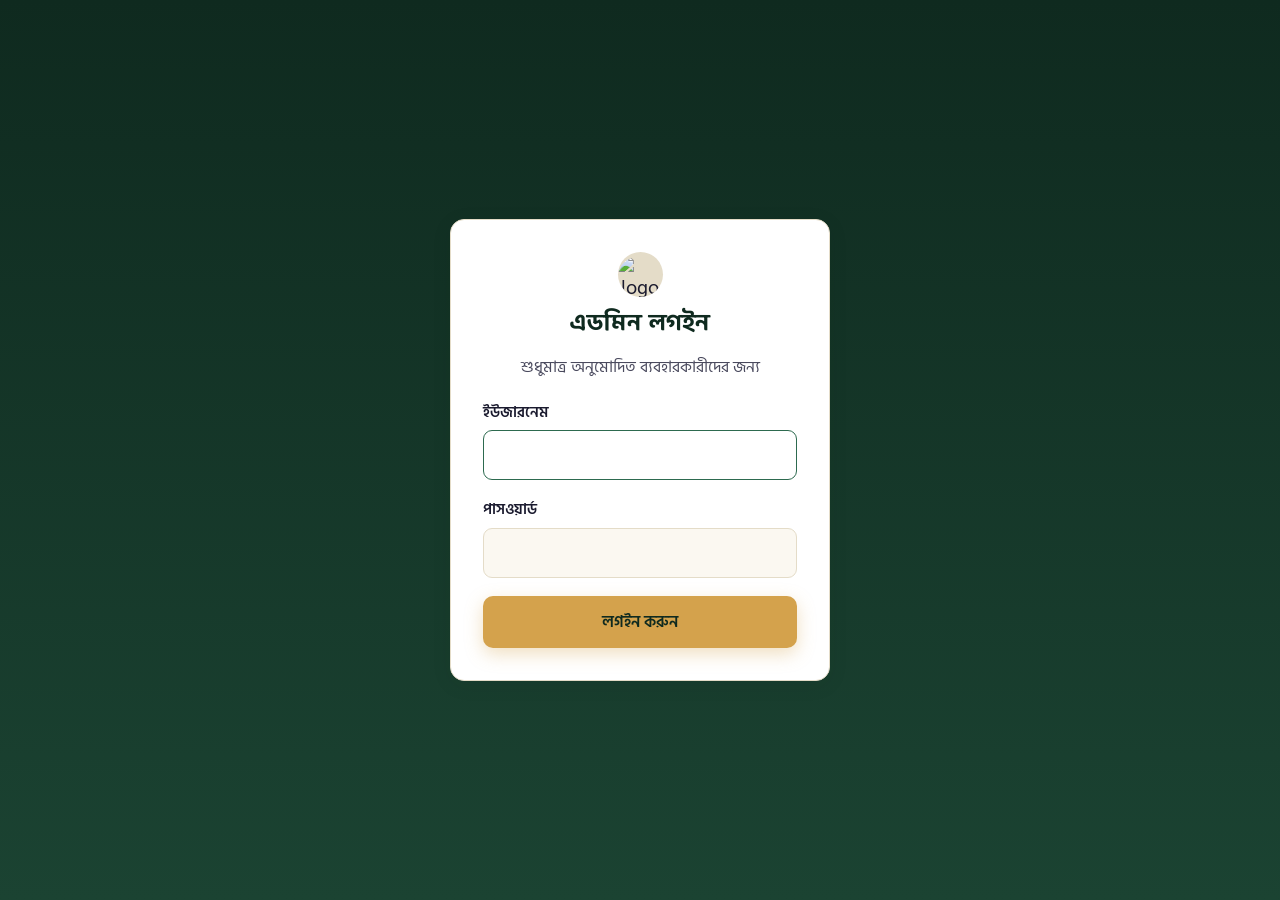
==== admin.html @ 8158c73b "Add files via upload" ====
<!DOCTYPE html>
<html lang="bn">
<head>
<meta charset="UTF-8">
<meta name="viewport" content="width=device-width, initial-scale=1.0">
<title>এডমিন প্যানেল</title>
<link rel="preconnect" href="https://fonts.googleapis.com">
<link rel="preconnect" href="https://fonts.gstatic.com" crossorigin>
<link rel="stylesheet" href="https://fonts.googleapis.com/css2?family=Baloo+Da+2:wght@500;600;700;800&family=Hind+Siliguri:wght@400;500;600;700&display=swap">
<link rel="stylesheet" href="style.css">
</head>
<body>

<div id="login-screen" style="min-height:100vh; display:flex; align-items:center; justify-content:center; background:linear-gradient(180deg, var(--forest-dark), var(--forest));">
  <div class="form-card" style="max-width:380px; width:100%;">
    <div class="text-center" style="margin-bottom:20px;">
      <div class="brand-mark" style="margin:0 auto 12px;">🧳</div>
      <h2 style="margin:0;">এডমিন লগইন</h2>
      <p class="text-muted">শুধুমাত্র অনুমোদিত ব্যবহারকারীদের জন্য</p>
    </div>
    <form id="login-form">
      <div class="form-group"><label>ইউজারনেম</label><input type="text" name="username" required autofocus></div>
      <div class="form-group"><label>পাসওয়ার্ড</label><input type="password" name="password" required></div>
      <button type="submit" class="btn btn-primary btn-block" id="login-btn">লগইন করুন</button>
    </form>
  </div>
</div>

<div class="admin-shell" id="admin-shell" style="display:none;">
  <aside class="admin-sidebar no-print">
    <div class="brand">
      <div class="brand-mark">🧳</div>
      <div>
        <div class="brand-name js-group-name" style="font-size:1.05rem;"></div>
        <div style="font-size:0.78rem; opacity:0.7;" id="sidebar-user"></div>
      </div>
    </div>
    <nav class="admin-nav" id="admin-nav">
      <a href="#" data-tab="packages" class="active admin-only">📦 প্যাকেজ</a>
      <a href="#" data-tab="bookings">🎫 বুকিং ব্যবস্থাপনা</a>
      <a href="#" data-tab="expenses">💸 খরচ এন্ট্রি</a>
      <a href="#" data-tab="reports" class="admin-only">📊 রিপোর্ট</a>
      <a href="#" data-tab="admins" class="admin-only">👥 টিম ব্যবস্থাপনা</a>
      <a href="#" data-tab="settings" class="admin-only">⚙️ ব্যবস্থাপনা</a>
      <a href="#" id="logout-link" style="margin-top:20px; opacity:0.6;">🚪 লগআউট</a>
    </nav>
  </aside>

  <main class="admin-main" id="admin-main"><div class="spinner"></div></main>
</div>

<script src="config.js"></script>
<script src="api.js"></script>
<script>
function checkSession() {
  const session = Session.get();
  if (session) {
    qs('#login-screen').style.display = 'none';
    qs('#admin-shell').style.display = 'flex';
    qs('#sidebar-user').textContent = session.name + ' (' + roleLabel(session.role) + ')';
    if (session.role !== 'admin') {
      qsa('.admin-only').forEach(el => el.style.display = 'none');
      qsa('.admin-nav a').forEach(x => x.classList.remove('active'));
      qs('[data-tab="bookings"]').classList.add('active');
      loadTab('bookings');
    } else {
      loadTab('packages');
    }
  }
}
function roleLabel(role) {
  return { admin: 'এডমিন', moderator: 'মডারেটর', host: 'হোস্ট' }[role] || role;
}

qs('#login-form').addEventListener('submit', async (e) => {
  e.preventDefault();
  const btn = qs('#login-btn');
  btn.disabled = true; btn.textContent = 'যাচাই হচ্ছে...';
  const fd = new FormData(e.target);
  try {
    const res = await apiPost('login', { username: fd.get('username'), password: fd.get('password') });
    if (!res.ok) { showToast(res.error, 'error'); btn.disabled = false; btn.textContent = 'লগইন করুন'; return; }
    Session.set(res.data);
    checkSession();
  } catch (err) {
    showToast('সংযোগ ত্রুটি: ' + err.message, 'error');
    btn.disabled = false; btn.textContent = 'লগইন করুন';
  }
});

qs('#logout-link').addEventListener('click', (e) => { e.preventDefault(); Session.clear(); location.reload(); });

qsa('.admin-nav a[data-tab]').forEach(a => {
  a.addEventListener('click', (e) => {
    e.preventDefault();
    qsa('.admin-nav a').forEach(x => x.classList.remove('active'));
    a.classList.add('active');
    loadTab(a.dataset.tab);
  });
});

const TABS = {
  packages: renderPackagesTab,
  bookings: renderBookingsTab,
  expenses: renderExpensesTab,
  reports: renderReportsTab,
  admins: renderAdminsTab,
  settings: renderSettingsTab
};

async function loadTab(name) {
  const main = qs('#admin-main');
  main.innerHTML = '<div class="spinner"></div>';
  try { await TABS[name](); }
  catch (err) { main.innerHTML = '<div class="empty-state">লোড করতে সমস্যা: ' + err.message + '</div>'; }
}

// ============================================================
// ১. প্যাকেজ তালিকা (এডিট বাটনসহ)
// ============================================================

async function renderPackagesTab() {
  const main = qs('#admin-main');
  const res = await apiGet('getPackagesSummary');
  if (!res.ok) throw new Error(res.error);
  const packages = res.data;
  const current = packages.filter(p => !p.isPast);
  const past = packages.filter(p => p.isPast);

  function renderTable(list, isPastTable) {
    return `
      <div class="table-wrap"><table>
        <thead><tr><th>স্পট</th><th>তারিখ</th><th>দিন</th><th>ডেলিগেট</th><th>ফি</th><th>স্ট্যাটাস</th><th>লিংক</th><th>কার্যক্রম</th></tr></thead>
        <tbody>
          ${list.map(p => `
            <tr>
              <td><strong>${escapeHtml(p.spotName)}</strong></td>
              <td>${formatDate(p.startDate)} - ${formatDate(p.endDate)}</td>
              <td>${toBengaliNumber(p.totalDays)}</td>
              <td>${toBengaliNumber(p.delegateCount)}</td>
              <td>${formatTaka(p.delegateFee)}</td>
              <td><span class="status-chip ${isPastTable ? 'status-cancelled' : 'status-confirmed'}">${isPastTable ? 'সমাপ্ত' : p.status}</span></td>
              <td><a href="booking.html?pkg=${p.slug}" target="_blank">বুকিং লিংক ↗</a></td>
              <td style="white-space:nowrap;">
                <button class="btn btn-sm btn-forest edit-pkg-btn" data-id="${p.id}">✏️ এডিট</button>
                <button class="btn btn-sm btn-outline-forest print-sheet-btn" data-id="${p.id}">🖨️ শীট</button>
                <button class="btn btn-sm btn-danger delete-pkg-btn" data-id="${p.id}" data-name="${escapeHtml(p.spotName)}">🗑️ মুছুন</button>
              </td>
            </tr>
          `).join('') || '<tr><td colspan="8" class="text-center text-muted">কোনো প্যাকেজ নেই</td></tr>'}
        </tbody>
      </table></div>
    `;
  }

  main.innerHTML = `
    <div class="flex-between"><h2>চলমান প্যাকেজ সমূহ</h2>
      <button class="btn btn-primary btn-sm" id="toggle-new-pkg-btn">➕ নতুন প্যাকেজ</button>
    </div>
    <div id="new-pkg-area" class="mt-24"></div>
    <div class="mt-24"></div>
    ${renderTable(current, false)}

    <div class="flex-between mt-24"><h2>পুরাতন প্যাকেজ (তারিখ পার হয়ে গেছে)</h2></div>
    ${past.length > 0 ? renderTable(past, true) : '<div class="empty-state">কোনো পুরাতন প্যাকেজ নেই</div>'}

    <div id="edit-pkg-area" class="mt-24"></div>
  `;

  const allPackages = packages;
  qs('#toggle-new-pkg-btn').addEventListener('click', toggleNewPackageForm);
  qsa('.edit-pkg-btn').forEach(btn => btn.addEventListener('click', () => openEditPackage(allPackages.find(p => p.id === btn.dataset.id))));
  qsa('.print-sheet-btn').forEach(btn => btn.addEventListener('click', () => openBookingSheetPrint(allPackages.find(p => p.id === btn.dataset.id))));
  qsa('.delete-pkg-btn').forEach(btn => btn.addEventListener('click', async () => {
    if (!confirm(`"${btn.dataset.name}" প্যাকেজটি সম্পূর্ণভাবে মুছে ফেলতে চান? এর সাথে সংশ্লিষ্ট সব বুকিং, সীট ও খরচও মুছে যাবে। এই কাজটি ফিরিয়ে আনা যাবে না।`)) return;
    btn.disabled = true; btn.textContent = 'মুছে ফেলা হচ্ছে...';
    const res = await apiPost('deletePackage', { id: btn.dataset.id });
    if (res.ok) { showToast('প্যাকেজ মুছে ফেলা হয়েছে', 'success'); loadTab('packages'); }
    else { showToast(res.error || 'মুছতে ব্যর্থ হয়েছে', 'error'); btn.disabled = false; btn.textContent = '🗑️ মুছুন'; }
  }));
}

// ---------- প্যাকেজ এডিট ----------

let editVehicleRows = [];

function openEditPackage(pkg) {
  closeNewPackageForm();
  editVehicleRows = JSON.parse(JSON.stringify(pkg.vehicles));
  const area = qs('#edit-pkg-area');
  area.innerHTML = `
    <div class="form-card" style="max-width:680px;">
      <h3 style="margin-top:0;">✏️ প্যাকেজ এডিট করুন — ${escapeHtml(pkg.spotName)}</h3>
      <form id="edit-pkg-form">
        <div class="form-group"><label>পর্যটন কেন্দ্রের নাম *</label><input type="text" name="spotName" value="${escapeHtml(pkg.spotName)}" required></div>
        <div class="form-row">
          <div class="form-group"><label>শুরুর তারিখ *</label><input type="date" name="startDate" value="${pkg.startDate ? new Date(pkg.startDate).toISOString().split('T')[0] : ''}" required></div>
          <div class="form-group"><label>শেষের তারিখ *</label><input type="date" name="endDate" value="${pkg.endDate ? new Date(pkg.endDate).toISOString().split('T')[0] : ''}" required></div>
        </div>
        <div class="form-row">
          <div class="form-group"><label>মোট দিন *</label><input type="number" name="totalDays" value="${pkg.totalDays}" min="1" required></div>
          <div class="form-group"><label>ডেলিগেট সংখ্যা *</label><input type="number" name="delegateCount" value="${pkg.delegateCount}" min="1" required></div>
        </div>
        <div class="form-row">
          <div class="form-group"><label>জনপ্রতি ডেলিগেট ফি *</label><input type="number" name="delegateFee" value="${pkg.delegateFee}" min="0" required></div>
          <div class="form-group"><label>স্ট্যাটাস</label>
            <select name="status">
              <option value="active" ${pkg.status === 'active' ? 'selected' : ''}>সক্রিয়</option>
              <option value="closed" ${pkg.status === 'closed' ? 'selected' : ''}>বন্ধ</option>
            </select>
          </div>
        </div>
        <fieldset>
          <legend>🚌 গাড়ির তথ্য <span class="text-muted" style="font-weight:400; font-size:0.8rem;">(নতুন গাড়ি যোগ করা যাবে, বিদ্যমান গাড়ির সীট সংখ্যা পরিবর্তন করলে আগের বুকিং প্রভাবিত হবে না)</span></legend>
          <div id="edit-vehicle-rows"></div>
          <button type="button" class="btn btn-sm btn-forest" id="edit-add-vehicle-btn">+ নতুন গাড়ি যোগ করুন</button>
        </fieldset>
        <div class="form-group"><label>অতিরিক্ত নোট</label><textarea name="coverNote" rows="2">${escapeHtml(pkg.coverNote || '')}</textarea></div>
        <div class="flex-between">
          <button type="submit" class="btn btn-primary" id="edit-pkg-submit-btn">পরিবর্তন সংরক্ষণ করুন</button>
          <button type="button" class="btn btn-outline-forest" id="cancel-edit-btn">বাতিল</button>
        </div>
      </form>
    </div>
  `;
  renderEditVehicleRows();
  qs('#edit-add-vehicle-btn').addEventListener('click', () => { editVehicleRows.push({ name: '', type: 'বাস', seatCount: 30 }); renderEditVehicleRows(); });
  qs('#cancel-edit-btn').addEventListener('click', () => { area.innerHTML = ''; });
  qs('#edit-pkg-form').addEventListener('submit', (e) => submitEditPackage(e, pkg.id));
  area.scrollIntoView({ behavior: 'smooth' });
}

function renderEditVehicleRows() {
  const container = qs('#edit-vehicle-rows');
  container.innerHTML = editVehicleRows.map((v, i) => `
    <div class="form-row" style="grid-template-columns: 1.4fr 1fr 0.8fr auto; align-items:end; margin-bottom:10px;">
      <div class="form-group" style="margin:0;"><label>গাড়ির নাম</label><input type="text" data-idx="${i}" data-field="name" value="${escapeHtml(v.name)}"></div>
      <div class="form-group" style="margin:0;"><label>ধরন</label>
        <select data-idx="${i}" data-field="type">
          <option value="বাস" ${v.type === 'বাস' ? 'selected' : ''}>বাস</option>
          <option value="হাইস" ${v.type === 'হাইস' ? 'selected' : ''}>হাইস</option>
          <option value="নোয়াহ" ${v.type === 'নোয়াহ' ? 'selected' : ''}>নোয়াহ</option>
        </select>
      </div>
      <div class="form-group" style="margin:0;"><label>সীট সংখ্যা</label><input type="number" min="1" data-idx="${i}" data-field="seatCount" value="${v.seatCount}"></div>
      <button type="button" class="btn btn-sm btn-danger edit-remove-vehicle" data-idx="${i}" ${editVehicleRows.length === 1 ? 'disabled' : ''}>✕</button>
    </div>
  `).join('');
  qsa('#edit-vehicle-rows input, #edit-vehicle-rows select').forEach(el => {
    el.addEventListener('input', () => {
      const idx = Number(el.dataset.idx);
      editVehicleRows[idx][el.dataset.field] = el.dataset.field === 'seatCount' ? Number(el.value) : el.value;
    });
  });
  qsa('.edit-remove-vehicle').forEach(btn => btn.addEventListener('click', () => { editVehicleRows.splice(Number(btn.dataset.idx), 1); renderEditVehicleRows(); }));
}

async function submitEditPackage(e, pkgId) {
  e.preventDefault();
  const btn = qs('#edit-pkg-submit-btn');
  btn.disabled = true; btn.textContent = 'সংরক্ষণ হচ্ছে...';
  const fd = new FormData(e.target);
  try {
    const res = await apiPost('updatePackage', {
      id: pkgId,
      spotName: fd.get('spotName'), startDate: fd.get('startDate'), endDate: fd.get('endDate'),
      totalDays: Number(fd.get('totalDays')), delegateCount: Number(fd.get('delegateCount')),
      delegateFee: Number(fd.get('delegateFee')), status: fd.get('status'),
      coverNote: fd.get('coverNote'), vehicles: editVehicleRows
    });
    if (!res.ok) throw new Error(res.error);
    showToast('প্যাকেজ হালনাগাদ হয়েছে', 'success');
    qs('#edit-pkg-area').innerHTML = '';
    loadTab('packages');
  } catch (err) {
    showToast('ত্রুটি: ' + err.message, 'error');
    btn.disabled = false; btn.textContent = 'পরিবর্তন সংরক্ষণ করুন';
  }
}

// ---------- প্যাকেজ ভিত্তিক বুকিং শীট প্রিন্ট ----------

async function openBookingSheetPrint(pkg) {
  showToast('বুকিং শীট তৈরি হচ্ছে...', 'info');
  const [seatRes, bkRes] = await Promise.all([
    apiGet('getSeats', { packageId: pkg.id }, { noCache: true }),
    apiGet('getBookings', { packageId: pkg.id }, { noCache: true })
  ]);
  const seats = seatRes.ok ? seatRes.data : [];
  const bookings = bkRes.ok ? bkRes.data.filter(b => b.status !== 'cancelled') : [];

  const seatBookingMap = {};
  bookings.forEach(b => {
    (b.seats || []).forEach(s => { seatBookingMap[s.vehicleName + '|' + s.seatNo] = b; });
  });

  const win = window.open('', '_blank');
  const rowsHtml = pkg.vehicles.map(v => {
    const vSeats = seats.filter(s => s.vehicleName === v.name).sort((a, b) => a.seatNo.localeCompare(b.seatNo));
    return `
      <h3 style="margin-top:24px;">${escapeHtml(v.name)} (${escapeHtml(v.type || '')}) — ${toBengaliNumber(v.seatCount)} সীট</h3>
      <table border="1" cellspacing="0" cellpadding="8" style="width:100%; border-collapse:collapse; font-size:13px;">
        <thead><tr style="background:#eee;"><th>সীট নং</th><th>বুকিংকারীর নাম</th><th>মোবাইল নং</th><th>স্ট্যাটাস</th></tr></thead>
        <tbody>
          ${vSeats.map(s => {
            const b = seatBookingMap[v.name + '|' + s.seatNo];
            return `<tr>
              <td style="text-align:center; font-weight:bold;">${escapeHtml(s.seatNo)}</td>
              <td>${b ? escapeHtml(b.name) : ''}</td>
              <td>${b ? escapeHtml(b.mobile) : ''}</td>
              <td style="text-align:center;">${b ? (b.status === 'confirmed' ? 'কনফার্ম' : 'অপেক্ষমান') : (s.status === 'held' ? 'হোল্ড' : 'খালি')}</td>
            </tr>`;
          }).join('')}
        </tbody>
      </table>
    `;
  }).join('');

  win.document.write(`
    <html><head><meta charset="UTF-8"><title>বুকিং শীট - ${escapeHtml(pkg.spotName)}</title>
    <style>
      body { font-family: 'Hind Siliguri', sans-serif; padding: 30px; }
      h2 { margin-bottom: 4px; }
      .meta { color: #555; margin-bottom: 20px; font-size: 14px; }
      .print-footer { margin-top: 30px; text-align:center; font-size: 11px; color: #999; }
    </style></head>
    <body>
      <h2>প্যাকেজ ভিত্তিক বুকিং শীট — ${escapeHtml(pkg.spotName)}</h2>
      <div class="meta">${formatDate(pkg.startDate)} — ${formatDate(pkg.endDate)} · মোট ডেলিগেট: ${toBengaliNumber(pkg.delegateCount)} জন · জনপ্রতি ফি: ${formatTaka(pkg.delegateFee)}</div>
      ${rowsHtml}
      <div class="print-footer">${escapeHtml(SITE_CONFIG.poweredByLine)}</div>
      <script>window.onload = () => window.print();<\/script>
    </body></html>
  `);
  win.document.close();
}

// ============================================================
// ২. নতুন প্যাকেজ তৈরি
// ============================================================

let vehicleRows = [{ name: 'বাস-১', type: 'বাস', seatCount: 40 }];

function toggleNewPackageForm() {
  const area = qs('#new-pkg-area');
  if (area.innerHTML.trim()) closeNewPackageForm(); else openNewPackageForm();
}

function closeNewPackageForm() {
  const area = qs('#new-pkg-area');
  if (area) area.innerHTML = '';
  const btn = qs('#toggle-new-pkg-btn');
  if (btn) btn.textContent = '➕ নতুন প্যাকেজ';
}

function openNewPackageForm() {
  const area = qs('#new-pkg-area');
  const editArea = qs('#edit-pkg-area');
  if (editArea) editArea.innerHTML = '';
  vehicleRows = [{ name: 'বাস-১', type: 'বাস', seatCount: 40 }];
  area.innerHTML = `
    <div class="form-card" style="max-width:680px;">
      <h3 style="margin-top:0;">নতুন ট্যুর প্যাকেজ ঘোষণা</h3>
      <form id="pkg-form">
        <div class="form-group"><label>পর্যটন কেন্দ্রের নাম *</label><input type="text" name="spotName" required placeholder="যেমন: সাজেক ভ্যালি"></div>
        <div class="form-row">
          <div class="form-group"><label>শুরুর তারিখ *</label><input type="date" name="startDate" required></div>
          <div class="form-group"><label>শেষের তারিখ *</label><input type="date" name="endDate" required></div>
        </div>
        <div class="form-row">
          <div class="form-group"><label>মোট দিন *</label><input type="number" name="totalDays" min="1" required></div>
          <div class="form-group"><label>ডেলিগেট সংখ্যা (লক্ষ্যমাত্রা) *</label><input type="number" name="delegateCount" min="1" required></div>
        </div>
        <div class="form-group"><label>জনপ্রতি ডেলিগেট ফি (টাকা) *</label><input type="number" name="delegateFee" min="0" required></div>
        <fieldset>
          <legend>🚌 গাড়ির তথ্য</legend>
          <div id="vehicle-rows"></div>
          <button type="button" class="btn btn-sm btn-forest" id="add-vehicle-btn">+ আরেকটি গাড়ি যোগ করুন</button>
        </fieldset>
        <div class="form-group"><label>অতিরিক্ত নোট (ঐচ্ছিক)</label><textarea name="coverNote" rows="2"></textarea></div>
        <button type="submit" class="btn btn-primary btn-block" id="pkg-submit-btn">প্যাকেজ প্রকাশ করুন</button>
      </form>
    </div>
  `;
  const btn = qs('#toggle-new-pkg-btn');
  if (btn) btn.textContent = '✕ ফরম বন্ধ করুন';
  renderVehicleRows();
  qs('#add-vehicle-btn').addEventListener('click', () => { vehicleRows.push({ name: '', type: 'বাস', seatCount: 30 }); renderVehicleRows(); });
  qs('#pkg-form').addEventListener('submit', submitNewPackage);
  area.scrollIntoView({ behavior: 'smooth', block: 'nearest' });
}

function renderVehicleRows() {
  const container = qs('#vehicle-rows');
  container.innerHTML = vehicleRows.map((v, i) => `
    <div class="form-row" style="grid-template-columns: 1.4fr 1fr 0.8fr auto; align-items:end; margin-bottom:10px;">
      <div class="form-group" style="margin:0;"><label>গাড়ির নাম</label><input type="text" data-idx="${i}" data-field="name" value="${escapeHtml(v.name)}" placeholder="যেমন: বাস-১"></div>
      <div class="form-group" style="margin:0;"><label>ধরন</label>
        <select data-idx="${i}" data-field="type">
          <option value="বাস" ${v.type === 'বাস' ? 'selected' : ''}>বাস</option>
          <option value="হাইস" ${v.type === 'হাইস' ? 'selected' : ''}>হাইস</option>
          <option value="নোয়াহ" ${v.type === 'নোয়াহ' ? 'selected' : ''}>নোয়াহ</option>
        </select>
      </div>
      <div class="form-group" style="margin:0;"><label>সীট সংখ্যা</label><input type="number" min="1" data-idx="${i}" data-field="seatCount" value="${v.seatCount}"></div>
      <button type="button" class="btn btn-sm btn-danger remove-vehicle" data-idx="${i}" ${vehicleRows.length === 1 ? 'disabled' : ''}>✕</button>
    </div>
  `).join('');
  qsa('#vehicle-rows input, #vehicle-rows select').forEach(el => {
    el.addEventListener('input', () => {
      const idx = Number(el.dataset.idx);
      vehicleRows[idx][el.dataset.field] = el.dataset.field === 'seatCount' ? Number(el.value) : el.value;
    });
  });
  qsa('.remove-vehicle').forEach(btn => btn.addEventListener('click', () => { vehicleRows.splice(Number(btn.dataset.idx), 1); renderVehicleRows(); }));
}

async function submitNewPackage(e) {
  e.preventDefault();
  const btn = qs('#pkg-submit-btn');
  btn.disabled = true; btn.textContent = 'প্রকাশ হচ্ছে...';
  const fd = new FormData(e.target);

  if (vehicleRows.find(v => !v.name || !v.seatCount)) {
    showToast('প্রতিটি গাড়ির নাম ও সীট সংখ্যা দিন', 'error');
    btn.disabled = false; btn.textContent = 'প্যাকেজ প্রকাশ করুন';
    return;
  }
  try {
    const res = await apiPost('createPackage', {
      spotName: fd.get('spotName'), startDate: fd.get('startDate'), endDate: fd.get('endDate'),
      totalDays: Number(fd.get('totalDays')), delegateCount: Number(fd.get('delegateCount')),
      delegateFee: Number(fd.get('delegateFee')), vehicles: vehicleRows, coverNote: fd.get('coverNote')
    });
    if (!res.ok) throw new Error(res.error);
    showToast('প্যাকেজ সফলভাবে প্রকাশিত হয়েছে!', 'success');
    vehicleRows = [{ name: 'বাস-১', type: 'বাস', seatCount: 40 }];
    loadTab('packages');
  } catch (err) {
    showToast('ত্রুটি: ' + err.message, 'error');
    btn.disabled = false; btn.textContent = 'প্যাকেজ প্রকাশ করুন';
  }
}

// ============================================================
// ৩. বুকিং ব্যবস্থাপনা (মাল্টি-সীট)
// ============================================================

async function renderBookingsTab() {
  const main = qs('#admin-main');
  const pkgRes = await apiGet('getPackages');
  const packages = pkgRes.ok ? pkgRes.data : [];

  main.innerHTML = `
    <h2>বুকিং ব্যবস্থাপনা</h2>
    <div class="form-group" style="max-width:340px;">
      <label>প্যাকেজ নির্বাচন করুন</label>
      <select id="pkg-select">
        <option value="">-- প্যাকেজ বেছে নিন --</option>
        ${packages.map(p => `<option value="${p.id}">${escapeHtml(p.spotName)} (${formatDate(p.startDate)})</option>`).join('')}
      </select>
    </div>
    <div id="bookings-content" class="mt-24"></div>
  `;

  qs('#pkg-select').addEventListener('change', async (e) => {
    const pkgId = e.target.value;
    if (!pkgId) { qs('#bookings-content').innerHTML = ''; return; }
    await loadBookingsForPackage(pkgId, packages.find(p => p.id === pkgId));
  });
}

async function loadBookingsForPackage(pkgId, pkg) {
  const content = qs('#bookings-content');
  content.innerHTML = '<div class="spinner"></div>';

  const [bkRes, seatRes] = await Promise.all([
    apiGet('getBookings', { packageId: pkgId }, { noCache: true }),
    apiGet('getSeats', { packageId: pkgId }, { noCache: true })
  ]);
  const bookings = bkRes.ok ? bkRes.data : [];
  const seats = seatRes.ok ? seatRes.data : [];

  content.innerHTML = `
    <div class="flex-between" style="margin-bottom:16px;">
      <h3 style="margin:0;">বুকিং তালিকা (${toBengaliNumber(bookings.length)})</h3>
      <div>
        <button class="btn btn-sm btn-outline-forest" id="print-sheet-btn2">🖨️ বুকিং শীট প্রিন্ট</button>
        <button class="btn btn-sm btn-forest" id="hold-seats-btn">🔒 সীট হোল্ড করুন</button>
      </div>
    </div>
    <div class="table-wrap"><table>
      <thead><tr><th>ক্রম</th><th>নাম</th><th>মোবাইল</th><th>সীট সমূহ</th><th>মোট ফি</th><th>জমা</th><th>বকেয়া</th><th>স্ট্যাটাস</th><th>কার্যক্রম</th></tr></thead>
      <tbody>
        ${bookings.map(b => {
          const seatList = (b.seats || []).map(s => s.vehicleName + '-' + s.seatNo).join(', ');
          return `
          <tr>
            <td>${toBengaliNumber(b.serial)}</td>
            <td><strong>${escapeHtml(b.name)}</strong><br><span class="text-muted" style="font-size:0.8rem;">${escapeHtml(b.address)}</span></td>
            <td>${escapeHtml(b.mobile)}</td>
            <td>${escapeHtml(seatList)}</td>
            <td>${formatTaka(b.delegateFee)}</td>
            <td><input type="number" class="paid-input" data-id="${b.id}" data-fee="${b.delegateFee}" value="${b.paidAmount}" style="width:90px; padding:6px 8px; border:1px solid var(--border); border-radius:6px;"></td>
            <td class="due-cell-${b.id}">${formatTaka(b.dueAmount)}</td>
            <td><span class="status-chip status-${b.status}">${statusLabel(b.status)}</span></td>
            <td>
              ${b.status === 'pending' ? `<button class="btn btn-sm btn-primary confirm-btn" data-id="${b.id}">কনফার্ম</button>` : ''}
              ${b.status !== 'cancelled' ? `<button class="btn btn-sm btn-danger cancel-btn" data-id="${b.id}">বাতিল</button>` : ''}
            </td>
          </tr>`;
        }).join('') || '<tr><td colspan="9" class="text-center text-muted">কোনো বুকিং নেই</td></tr>'}
      </tbody>
    </table></div>
  `;

  qsa('.confirm-btn').forEach(btn => btn.addEventListener('click', async () => {
    const session = Session.get();
    btn.disabled = true;
    const res = await apiPost('confirmBooking', { bookingId: btn.dataset.id, confirmedBy: session.username });
    if (res.ok) { showToast('বুকিং কনফার্ম হয়েছে', 'success'); loadBookingsForPackage(pkgId, pkg); }
    else { showToast(res.error, 'error'); btn.disabled = false; }
  }));

  qsa('.cancel-btn').forEach(btn => btn.addEventListener('click', async () => {
    if (!confirm('এই বুকিংটি বাতিল করতে চান?')) return;
    const res = await apiPost('cancelBooking', { bookingId: btn.dataset.id });
    if (res.ok) { showToast('বুকিং বাতিল হয়েছে', 'success'); loadBookingsForPackage(pkgId, pkg); }
    else showToast(res.error, 'error');
  }));

  qsa('.paid-input').forEach(input => {
    let timeout;
    input.addEventListener('input', () => {
      clearTimeout(timeout);
      const due = Math.max(0, Number(input.dataset.fee) - (Number(input.value) || 0));
      qs('.due-cell-' + input.dataset.id).textContent = formatTaka(due);
      timeout = setTimeout(async () => {
        await apiPost('updatePayment', { bookingId: input.dataset.id, paidAmount: Number(input.value) || 0 });
        showToast('পেমেন্ট হালনাগাদ হয়েছে', 'success');
      }, 700);
    });
  });

  qs('#hold-seats-btn').addEventListener('click', () => openHoldSeatsModal(pkg, seats));
  qs('#print-sheet-btn2').addEventListener('click', () => openBookingSheetPrint(pkg));
}

function statusLabel(status) { return { pending: 'অপেক্ষমান', confirmed: 'কনফার্ম', cancelled: 'বাতিল' }[status] || status; }

// সীটগুলোকে ৪টা করে সারিতে ভাগ করা (২+গ্যাপ+২), শেষে বিজোড় থাকলে ৫ম সীট গ্যাপ বরাবর বসবে
function renderAdminSeatRows(vehicleName, vSeats) {
  const sorted = [...vSeats].sort((a, b) => a.seatNo.localeCompare(b.seatNo, undefined, { numeric: true }));
  const total = sorted.length;
  const remainder = total % 4;
  const lastRowSize = remainder === 1 && total >= 5 ? 5 : (remainder === 0 ? 4 : remainder);
  const rows = [];
  let i = 0;
  while (i < total) {
    const remaining = total - i;
    const chunk = sorted.slice(i, i + (remaining === lastRowSize ? lastRowSize : 4));
    rows.push(chunk);
    i += chunk.length;
  }

  const renderOne = (s) => `<div class="seat ${s.status === 'available' ? 'seat-available' : (s.status === 'booked' ? 'seat-booked' : 'seat-held')}" data-vehicle="${escapeHtml(vehicleName)}" data-seat="${escapeHtml(s.seatNo)}" data-status="${s.status}">${escapeHtml(s.seatNo)}</div>`;

  return rows.map(row => {
    if (row.length === 5) {
      const firstPair = row.slice(0, 2);
      const restPair = row.slice(2, 4);
      const extraSeat = row[4];
      return `<div class="seat-row">
        <div class="seat-pair">${firstPair.map(renderOne).join('')}</div>
        <div class="aisle-gap aisle-gap-seat">${renderOne(extraSeat)}</div>
        <div class="seat-pair">${restPair.map(renderOne).join('')}</div>
      </div>`;
    }
    if (row.length >= 4) {
      const firstPair = row.slice(0, 2);
      const restPair = row.slice(2);
      return `<div class="seat-row">
        <div class="seat-pair">${firstPair.map(renderOne).join('')}</div>
        <div class="aisle-gap"></div>
        <div class="seat-pair">${restPair.map(renderOne).join('')}</div>
      </div>`;
    }
    return `<div class="seat-row"><div class="seat-pair">${row.map(renderOne).join('')}</div></div>`;
  }).join('');
}

function openHoldSeatsModal(pkg, seats) {
  const overlay = document.createElement('div');
  overlay.className = 'modal-overlay';
  overlay.innerHTML = `
    <div class="modal-box">
      <button class="modal-close">✕</button>
      <h3>সীট হোল্ড / আনহোল্ড করুন</h3>
      <p class="text-muted">খালি (সাদা) সীটে ক্লিক করে হোল্ড করুন, অথবা হোল্ড করা (হলুদ) সীটে ক্লিক করে আনহোল্ড করুন। বুক হওয়া (লাল) সীট পরিবর্তন করা যাবে না।</p>
      <div class="seat-legend">
        <span><span class="legend-dot available"></span> খালি</span>
        <span><span class="legend-dot selected"></span> নির্বাচিত</span>
        <span><span class="legend-dot held"></span> হোল্ড করা</span>
        <span><span class="legend-dot booked"></span> বুক হয়ে গেছে</span>
      </div>
      ${pkg.vehicles.map(v => {
        const vSeats = seats.filter(s => s.vehicleName === v.name);
        return `
          <div class="vehicle-block">
            <div class="vehicle-header">${escapeHtml(v.name)}</div>
            <div class="seat-grid">${renderAdminSeatRows(v.name, vSeats)}</div>
          </div>
        `;
      }).join('')}
      <div class="flex-between" style="gap:10px;">
        <button class="btn btn-forest btn-block" id="confirm-hold-btn">🔒 নির্বাচিত খালি সীট হোল্ড করুন</button>
        <button class="btn btn-outline-forest btn-block" id="confirm-unhold-btn">🔓 নির্বাচিত হোল্ড সীট মুক্ত করুন</button>
      </div>
    </div>
  `;
  document.body.appendChild(overlay);

  const toHold = [];
  const toUnhold = [];

  qsa('.seat[data-status="available"]', overlay).forEach(el => {
    el.addEventListener('click', () => {
      const key = el.dataset.vehicle + '|' + el.dataset.seat;
      if (toHold.includes(key)) { toHold.splice(toHold.indexOf(key), 1); el.classList.remove('seat-selected'); }
      else { toHold.push(key); el.classList.add('seat-selected'); }
    });
  });

  qsa('.seat[data-status="held"]', overlay).forEach(el => {
    el.addEventListener('click', () => {
      const key = el.dataset.vehicle + '|' + el.dataset.seat;
      if (toUnhold.includes(key)) { toUnhold.splice(toUnhold.indexOf(key), 1); el.classList.remove('seat-selected'); el.classList.add('seat-held'); }
      else { toUnhold.push(key); el.classList.remove('seat-held'); el.classList.add('seat-selected'); }
    });
  });

  overlay.querySelector('.modal-close').addEventListener('click', () => overlay.remove());

  overlay.querySelector('#confirm-hold-btn').addEventListener('click', async () => {
    if (toHold.length === 0) { showToast('হোল্ড করার জন্য কোনো খালি সীট নির্বাচন করা হয়নি', 'error'); return; }
    const byVehicle = {};
    toHold.forEach(k => { const [v, s] = k.split('|'); byVehicle[v] = byVehicle[v] || []; byVehicle[v].push(s); });
    for (const v of Object.keys(byVehicle)) {
      await apiPost('holdSeats', { packageId: pkg.id, vehicleName: v, seats: byVehicle[v], holdNote: 'এডমিন হোল্ড' });
    }
    showToast('সীট হোল্ড করা হয়েছে', 'success');
    overlay.remove();
    loadBookingsForPackage(pkg.id, pkg);
  });

  overlay.querySelector('#confirm-unhold-btn').addEventListener('click', async () => {
    if (toUnhold.length === 0) { showToast('আনহোল্ড করার জন্য কোনো হোল্ড সীট নির্বাচন করা হয়নি', 'error'); return; }
    const byVehicle = {};
    toUnhold.forEach(k => { const [v, s] = k.split('|'); byVehicle[v] = byVehicle[v] || []; byVehicle[v].push(s); });
    for (const v of Object.keys(byVehicle)) {
      await apiPost('unholdSeats', { packageId: pkg.id, vehicleName: v, seats: byVehicle[v] });
    }
    showToast('সীট আনহোল্ড করা হয়েছে', 'success');
    overlay.remove();
    loadBookingsForPackage(pkg.id, pkg);
  });
}

// ============================================================
// ৪. খরচ এন্ট্রি
// ============================================================

async function renderExpensesTab() {
  const main = qs('#admin-main');
  const pkgRes = await apiGet('getPackages');
  const packages = pkgRes.ok ? pkgRes.data : [];

  main.innerHTML = `
    <h2>প্যাকেজ ভিত্তিক খরচ এন্ট্রি</h2>
    <div class="form-group" style="max-width:340px;">
      <label>প্যাকেজ নির্বাচন করুন</label>
      <select id="exp-pkg-select">
        <option value="">-- প্যাকেজ বেছে নিন --</option>
        ${packages.map(p => `<option value="${p.id}">${escapeHtml(p.spotName)}</option>`).join('')}
      </select>
    </div>
    <div id="expenses-content" class="mt-24"></div>
  `;
  qs('#exp-pkg-select').addEventListener('change', (e) => {
    if (!e.target.value) { qs('#expenses-content').innerHTML = ''; return; }
    loadExpensesForPackage(e.target.value);
  });
}

async function loadExpensesForPackage(pkgId) {
  const content = qs('#expenses-content');
  content.innerHTML = '<div class="spinner"></div>';
  const res = await apiGet('getExpenses', { packageId: pkgId }, { noCache: true });
  const expenses = res.ok ? res.data : [];
  const total = expenses.reduce((s, x) => s + Number(x.amount), 0);

  content.innerHTML = `
    <div class="form-card" style="max-width:600px; margin-bottom:24px;">
      <h3 style="margin-top:0;">নতুন খরচ যোগ করুন</h3>
      <form id="exp-form">
        <div class="form-row">
          <div class="form-group"><label>খাত/শিরোনাম *</label><input type="text" name="title" required placeholder="যেমন: গাড়ি ভাড়া"></div>
          <div class="form-group"><label>ক্যাটাগরি</label>
            <select name="category"><option>গাড়ি ভাড়া</option><option>খাবার</option><option>থাকা</option><option>টিকিট/এন্ট্রি ফি</option><option>অন্যান্য</option></select>
          </div>
        </div>
        <div class="form-row">
          <div class="form-group"><label>পরিমাণ (টাকা) *</label><input type="number" name="amount" min="0" required></div>
          <div class="form-group"><label>তারিখ</label><input type="date" name="date"></div>
        </div>
        <div class="form-group"><label>নোট</label><input type="text" name="note"></div>
        <button type="submit" class="btn btn-primary">খরচ যোগ করুন</button>
      </form>
    </div>
    <div class="flex-between"><h3>খরচের তালিকা</h3><div class="pkg-fee">${formatTaka(total)}</div></div>
    <div class="table-wrap"><table>
      <thead><tr><th>শিরোনাম</th><th>ক্যাটাগরি</th><th>পরিমাণ</th><th>তারিখ</th><th>নোট</th><th></th></tr></thead>
      <tbody>
        ${expenses.map(x => `
          <tr>
            <td>${escapeHtml(x.title)}</td><td>${escapeHtml(x.category)}</td><td>${formatTaka(x.amount)}</td>
            <td>${formatDate(x.date)}</td><td class="text-muted">${escapeHtml(x.note)}</td>
            <td><button class="btn btn-sm btn-danger del-exp-btn" data-id="${x.id}">✕</button></td>
          </tr>
        `).join('') || '<tr><td colspan="6" class="text-center text-muted">কোনো খরচ যোগ করা হয়নি</td></tr>'}
      </tbody>
    </table></div>
  `;

  qs('#exp-form').addEventListener('submit', async (e) => {
    e.preventDefault();
    const fd = new FormData(e.target);
    const session = Session.get();
    const res = await apiPost('addExpense', {
      packageId: pkgId, title: fd.get('title'), category: fd.get('category'),
      amount: Number(fd.get('amount')), date: fd.get('date'), note: fd.get('note'), addedBy: session.username
    });
    if (res.ok) { showToast('খরচ যোগ হয়েছে', 'success'); loadExpensesForPackage(pkgId); }
  });

  qsa('.del-exp-btn').forEach(btn => btn.addEventListener('click', async () => {
    if (!confirm('মুছে ফেলতে চান?')) return;
    const res = await apiPost('deleteExpense', { id: btn.dataset.id });
    if (res.ok) { showToast('মুছে ফেলা হয়েছে', 'success'); loadExpensesForPackage(pkgId); }
  }));
}

// ============================================================
// ৫. রিপোর্ট (প্রিন্ট সাপোর্টসহ)
// ============================================================

const BN_MONTHS = ['জানুয়ারি','ফেব্রুয়ারি','মার্চ','এপ্রিল','মে','জুন','জুলাই','আগস্ট','সেপ্টেম্বর','অক্টোবর','নভেম্বর','ডিসেম্বর'];
let reportFilter = { mode: 'all', year: new Date().getFullYear(), month: new Date().getMonth() + 1 };
let currentReport = null;

function reportPeriodLabel(f) {
  if (f.mode === 'month') return BN_MONTHS[f.month - 1] + ' ' + toBengaliNumber(f.year);
  if (f.mode === 'year') return toBengaliNumber(f.year) + ' সাল';
  return 'সর্বমোট (সব সময়)';
}
function reportTitle(f) {
  if (f.mode === 'month') return 'মাসিক আয়-ব্যয় রিপোর্ট — ' + reportPeriodLabel(f);
  if (f.mode === 'year') return 'বাৎসরিক আয়-ব্যয় রিপোর্ট — ' + reportPeriodLabel(f);
  return 'সর্বমোট আয়-ব্যয় রিপোর্ট';
}
function totalsOf(overall, single) {
  const t = single || overall;
  return { income: t.totalIncome, expense: t.totalExpense, due: t.totalDue, net: t.netProfit };
}
function profitLabel(net) { return net >= 0 ? 'সর্বমোট লাভ' : 'সর্বমোট লস'; }
function rowResultText(net) { return (net >= 0 ? 'লাভ ' : 'লস ') + formatTaka(Math.abs(net)); }

async function renderReportsTab() {
  const session = Session.get();
  if (session.role !== 'admin') { qs('#admin-main').innerHTML = '<div class="empty-state">এই পাতা শুধু এডমিনের জন্য।</div>'; return; }

  const main = qs('#admin-main');
  const curYear = new Date().getFullYear();
  const years = [];
  for (let y = curYear + 1; y >= curYear - 6; y--) years.push(y);
  const f = reportFilter;

  main.innerHTML = `
    <div class="flex-between"><h2>রিপোর্ট</h2>
      <button class="btn btn-outline-forest btn-sm" id="print-all-report-btn">🖨️ সব প্যাকেজের রিপোর্ট প্রিন্ট</button>
    </div>
    <div class="report-filter">
      <div class="form-group"><label>রিপোর্টের ধরন</label>
        <select id="rf-mode">
          <option value="month" ${f.mode === 'month' ? 'selected' : ''}>মাসিক</option>
          <option value="year" ${f.mode === 'year' ? 'selected' : ''}>বাৎসরিক</option>
          <option value="all" ${f.mode === 'all' ? 'selected' : ''}>সর্বমোট</option>
        </select>
      </div>
      <div class="form-group" id="rf-month-group"><label>মাস</label>
        <select id="rf-month">${BN_MONTHS.map((m, i) => `<option value="${i + 1}" ${f.month === i + 1 ? 'selected' : ''}>${m}</option>`).join('')}</select>
      </div>
      <div class="form-group" id="rf-year-group"><label>বছর</label>
        <select id="rf-year">${years.map(y => `<option value="${y}" ${f.year === y ? 'selected' : ''}>${toBengaliNumber(y)}</option>`).join('')}</select>
      </div>
    </div>
    <div id="report-body"><div class="spinner"></div></div>
  `;

  const syncVisibility = () => {
    qs('#rf-month-group').style.display = reportFilter.mode === 'month' ? '' : 'none';
    qs('#rf-year-group').style.display = reportFilter.mode === 'all' ? 'none' : '';
  };
  syncVisibility();
  const onChange = () => {
    reportFilter.mode = qs('#rf-mode').value;
    reportFilter.month = Number(qs('#rf-month').value);
    reportFilter.year = Number(qs('#rf-year').value);
    syncVisibility();
    loadReportBody();
  };
  qs('#rf-mode').addEventListener('change', onChange);
  qs('#rf-month').addEventListener('change', onChange);
  qs('#rf-year').addEventListener('change', onChange);
  qs('#print-all-report-btn').addEventListener('click', () => { if (currentReport) printReport(currentReport, null, reportFilter); });

  await loadReportBody();
}

async function loadReportBody() {
  const body = qs('#report-body');
  if (!body) return;
  body.innerHTML = '<div class="spinner"></div>';
  const f = Object.assign({}, reportFilter);
  const res = await apiGet('getOverallReport', { mode: f.mode, year: f.year, month: f.month }, { noCache: true });
  if (!qs('#report-body')) return; // অন্য ট্যাবে চলে গেলে
  if (!res.ok) { body.innerHTML = '<div class="empty-state">রিপোর্ট লোড করতে সমস্যা হয়েছে</div>'; return; }
  const r = res.data;
  currentReport = r;
  const t = totalsOf(r, null);

  body.innerHTML = `
    <p class="text-muted" style="margin-top:0;">📅 <strong>${reportPeriodLabel(f)}</strong> · প্যাকেজ: ${toBengaliNumber(r.perPackage.length)}টি · বুকিং: ${toBengaliNumber(r.totalBookings)}টি</p>
    <div class="table-wrap"><table>
      <thead><tr><th>স্পট</th><th>বুকিং</th><th>আয়</th><th>ব্যয়</th><th>বকেয়া</th><th>লাভ/লস</th><th>প্রিন্ট</th></tr></thead>
      <tbody>
        ${r.perPackage.map(p => `
          <tr>
            <td><strong>${escapeHtml(p.spotName)}</strong></td>
            <td>${toBengaliNumber(p.bookings)}</td>
            <td>${formatTaka(p.totalIncome)}</td>
            <td>${formatTaka(p.totalExpense)}</td>
            <td>${formatTaka(p.totalDue)}</td>
            <td style="font-weight:700; color:${p.netProfit >= 0 ? 'var(--forest)' : 'var(--red)'};">${rowResultText(p.netProfit)}</td>
            <td><button class="btn btn-sm btn-outline-forest print-one-report-btn" data-id="${escapeHtml(p.packageId)}">🖨️</button></td>
          </tr>
        `).join('') || '<tr><td colspan="7" class="text-center text-muted">এই সময়ে কোনো তথ্য নেই</td></tr>'}
      </tbody>
    </table></div>
    <div class="report-totals-wrap">
      <div class="report-totals">
        <div class="rt-row"><span>সর্বমোট আয় :</span><strong>${formatTaka(t.income)}</strong></div>
        <div class="rt-row"><span>সর্বমোট ব্যয় :</span><strong>${formatTaka(t.expense)}</strong></div>
        <div class="rt-row"><span>সর্বমোট বকেয়া :</span><strong>${formatTaka(t.due)}</strong></div>
        <div class="rt-row rt-result ${t.net >= 0 ? 'profit' : 'loss'}"><span>${profitLabel(t.net)} :</span><strong>${formatTaka(Math.abs(t.net))}</strong></div>
      </div>
    </div>
  `;

  qsa('.print-one-report-btn').forEach(btn => btn.addEventListener('click', () => {
    const p = r.perPackage.find(x => x.packageId === btn.dataset.id);
    printPackageDetail(p.packageId, p.spotName);
  }));
}

// একটি প্যাকেজের বিস্তারিত আয়-ব্যয় রিপোর্ট (সব আয় ও সব ব্যয়সহ, সময়ের ফিল্টার ছাড়া)
async function printPackageDetail(packageId, spotName) {
  const win = window.open('', '_blank'); // ক্লিকের সাথে সাথে খুলতে হবে, নইলে ব্রাউজার আটকায়
  if (!win) { showToast('পপআপ ব্লক করা আছে, অনুমতি দিন', 'error'); return; }
  win.document.write('<p style="font-family:sans-serif;padding:30px;">রিপোর্ট তৈরি হচ্ছে...</p>');
  const [bkRes, exRes] = await Promise.all([
    apiGet('getBookings', { packageId }, { noCache: true }),
    apiGet('getExpenses', { packageId }, { noCache: true })
  ]);
  const bookings = (bkRes.ok ? bkRes.data : []).filter(b => b.status !== 'cancelled');
  const expenses = exRes.ok ? exRes.data : [];
  const income = bookings.reduce((s, b) => s + (Number(b.paidAmount) || 0), 0);
  const due = bookings.reduce((s, b) => s + (Number(b.dueAmount) || 0), 0);
  const expense = expenses.reduce((s, x) => s + (Number(x.amount) || 0), 0);
  const net = income - expense;
  const color = net >= 0 ? '#1B4332' : '#B3413B';
  const methodLabel = { bkash: 'বিকাশ', nagad: 'নগদ', cash: 'হাতে হাতে' };
  const seatText = b => (b.seats || []).map(s => s.vehicleName + '-' + s.seatNo).join(', ');
  const incomeRows = bookings.filter(b => Number(b.paidAmount) > 0);

  const html = `
    <html><head><meta charset="UTF-8"><title>${escapeHtml(spotName)} - বিস্তারিত রিপোর্ট</title>
    <style>
      body { font-family: 'Hind Siliguri', sans-serif; padding: 30px; }
      .org { text-align:center; font-weight:bold; font-size:18px; }
      h2 { text-align:center; margin: 4px 0 18px; font-size:18px; }
      h3 { margin: 24px 0 6px; font-size:16px; }
      table.list { width:100%; border-collapse:collapse; font-size:13px; }
      table.list th, table.list td { border:1px solid #999; padding:6px 9px; text-align:left; }
      table.list th { background:#eee; }
      td.num, th.num { text-align:right !important; }
      .totals-wrap { display:flex; justify-content:flex-end; margin-top:24px; }
      table.totals { border-collapse:collapse; min-width:300px; font-size:15px; }
      table.totals td { border:1px solid #1B4332; padding:8px 14px; }
      table.totals td:last-child { text-align:right; font-weight:bold; }
      .print-footer { margin-top: 30px; text-align:center; font-size: 11px; color: #999; }
    </style></head><body>
      <div class="org">${escapeHtml(SITE_CONFIG.groupNameBn)}</div>
      <h2>বিস্তারিত আয়-ব্যয় রিপোর্ট — ${escapeHtml(spotName)}</h2>

      <h3>আয় (বুকিং থেকে জমা)</h3>
      <table class="list">
        <thead><tr><th>ক্রম</th><th>তারিখ</th><th>নাম</th><th>মোবাইল</th><th>সীট</th><th>মাধ্যম</th><th class="num">জমা</th></tr></thead>
        <tbody>
          ${incomeRows.map((b, i) => `<tr><td>${toBengaliNumber(i + 1)}</td><td>${formatDate(b.date)}</td><td>${escapeHtml(b.name)}</td><td>${escapeHtml(b.mobile)}</td><td>${escapeHtml(seatText(b))}</td><td>${methodLabel[b.paymentMethod] || ''}</td><td class="num">${formatTaka(b.paidAmount)}</td></tr>`).join('') || '<tr><td colspan="7" style="text-align:center;">কোনো আয় নেই</td></tr>'}
          <tr><td colspan="6" class="num"><strong>মোট আয়</strong></td><td class="num"><strong>${formatTaka(income)}</strong></td></tr>
        </tbody>
      </table>

      <h3>ব্যয়</h3>
      <table class="list">
        <thead><tr><th>ক্রম</th><th>তারিখ</th><th>শিরোনাম</th><th>ক্যাটাগরি</th><th>নোট</th><th class="num">পরিমাণ</th></tr></thead>
        <tbody>
          ${expenses.map((x, i) => `<tr><td>${toBengaliNumber(i + 1)}</td><td>${formatDate(x.date)}</td><td>${escapeHtml(x.title)}</td><td>${escapeHtml(x.category)}</td><td>${escapeHtml(x.note)}</td><td class="num">${formatTaka(x.amount)}</td></tr>`).join('') || '<tr><td colspan="6" style="text-align:center;">কোনো ব্যয় নেই</td></tr>'}
          <tr><td colspan="5" class="num"><strong>মোট ব্যয়</strong></td><td class="num"><strong>${formatTaka(expense)}</strong></td></tr>
        </tbody>
      </table>

      <div class="totals-wrap">
        <table class="totals">
          <tr><td>মোট আয় :</td><td>${formatTaka(income)}</td></tr>
          <tr><td>মোট ব্যয় :</td><td>${formatTaka(expense)}</td></tr>
          <tr><td>মোট বকেয়া :</td><td>${formatTaka(due)}</td></tr>
          <tr><td style="color:${color}; font-weight:bold;">${net >= 0 ? 'মোট লাভ' : 'মোট লস'} :</td><td style="color:${color};">${formatTaka(Math.abs(net))}</td></tr>
        </table>
      </div>
      <div class="print-footer">${escapeHtml(SITE_CONFIG.poweredByLine)}</div>
      <script>window.onload = () => window.print();<\/script>
    </body></html>`;
  win.document.open();
  win.document.write(html);
  win.document.close();
}

function printReport(overall, singlePkg, filter) {
  const win = window.open('', '_blank');
  const rows = singlePkg ? [singlePkg] : overall.perPackage;
  const title = reportTitle(filter) + (singlePkg ? ' (' + singlePkg.spotName + ')' : '');
  const t = totalsOf(overall, singlePkg);
  const color = (n) => n >= 0 ? '#1B4332' : '#B3413B';

  win.document.write(`
    <html><head><meta charset="UTF-8"><title>${escapeHtml(title)}</title>
    <style>
      body { font-family: 'Hind Siliguri', sans-serif; padding: 30px; }
      .org { text-align:center; margin-bottom: 4px; font-weight:bold; font-size:18px; }
      h2 { text-align:center; margin: 0 0 6px; font-size:18px; }
      table.main { width:100%; border-collapse:collapse; margin-top:16px; font-size:14px; }
      table.main th, table.main td { border:1px solid #999; padding:8px 10px; text-align:left; }
      table.main th { background:#eee; }
      .totals-wrap { display:flex; justify-content:flex-end; margin-top:20px; }
      table.totals { border-collapse:collapse; min-width:300px; font-size:15px; }
      table.totals td { border:1px solid #1B4332; padding:8px 14px; }
      table.totals td:last-child { text-align:right; font-weight:bold; }
      .print-footer { margin-top: 30px; text-align:center; font-size: 11px; color: #999; }
    </style></head>
    <body>
      <div class="org">${escapeHtml(SITE_CONFIG.groupNameBn)}</div>
      <h2>${escapeHtml(title)}</h2>
      <table class="main">
        <thead><tr><th>স্পট</th><th>বুকিং সংখ্যা</th><th>মোট আয়</th><th>মোট ব্যয়</th><th>বকেয়া</th><th>লাভ/লস</th></tr></thead>
        <tbody>
          ${rows.map(p => `<tr><td>${escapeHtml(p.spotName)}</td><td>${toBengaliNumber(p.bookings)}</td><td>${formatTaka(p.totalIncome)}</td><td>${formatTaka(p.totalExpense)}</td><td>${formatTaka(p.totalDue)}</td><td style="color:${color(p.netProfit)}; font-weight:bold;">${rowResultText(p.netProfit)}</td></tr>`).join('') || '<tr><td colspan="6" style="text-align:center;">এই সময়ে কোনো তথ্য নেই</td></tr>'}
        </tbody>
      </table>
      <div class="totals-wrap">
        <table class="totals">
          <tr><td>সর্বমোট আয় :</td><td>${formatTaka(t.income)}</td></tr>
          <tr><td>সর্বমোট ব্যয় :</td><td>${formatTaka(t.expense)}</td></tr>
          <tr><td>সর্বমোট বকেয়া :</td><td>${formatTaka(t.due)}</td></tr>
          <tr><td style="color:${color(t.net)}; font-weight:bold;">${profitLabel(t.net)} :</td><td style="color:${color(t.net)};">${formatTaka(Math.abs(t.net))}</td></tr>
        </table>
      </div>
      <div class="print-footer">${escapeHtml(SITE_CONFIG.poweredByLine)}</div>
      <script>window.onload = () => window.print();<\/script>
    </body></html>
  `);
  win.document.close();
}

// ============================================================
// ৬. এডমিন ব্যবস্থাপনা
// ============================================================

let teamAdminsCache = [];
let selectedPhotoBase64 = null;
let selectedPhotoMime = null;
let selectedPhotoName = null;

async function renderAdminsTab() {
  const session = Session.get();
  if (session.role !== 'admin') { qs('#admin-main').innerHTML = '<div class="empty-state">এই পাতা শুধু এডমিনের জন্য।</div>'; return; }

  const main = qs('#admin-main');
  const res = await apiPost('getAdmins', {});
  const admins = res.ok ? res.data : [];
  teamAdminsCache = admins;
  selectedPhotoBase64 = null; selectedPhotoMime = null; selectedPhotoName = null;

  main.innerHTML = `
    <div class="flex-between"><h2>টিম ব্যবস্থাপনা (এডমিন / মডারেটর / হোস্ট)</h2>
      <button class="btn btn-primary btn-sm" id="toggle-team-form-btn">➕ নতুন সদস্য যোগ করুন</button>
    </div>
    <div id="team-form-area" class="mt-24"></div>
    <div class="table-wrap mt-24"><table>
      <thead><tr><th>ছবি</th><th>ইউজারনেম</th><th>নাম</th><th>ভূমিকা</th><th>মোবাইল</th><th>ইমেইল</th><th>সক্রিয়</th><th>কার্যক্রম</th></tr></thead>
      <tbody>
        ${admins.map(a => `
          <tr>
            <td>${a.photoUrl ? `<img src="${escapeHtml(a.photoUrl)}" style="width:36px;height:36px;border-radius:50%;object-fit:cover;">` : '👤'}</td>
            <td>${escapeHtml(a.username)}</td><td>${escapeHtml(a.name)}</td><td>${roleLabel(a.role)}</td>
            <td>${escapeHtml(a.mobile || '')}</td><td>${escapeHtml(a.email || '')}</td><td>${a.active ? '✅' : '❌'}</td>
            <td style="white-space:nowrap;">
              <button class="btn btn-sm btn-forest edit-admin-btn" data-username="${escapeHtml(a.username)}">✏️ এডিট</button>
              ${a.username !== session.username ? `<button class="btn btn-sm btn-danger del-admin-btn" data-username="${escapeHtml(a.username)}">✕ মুছুন</button>` : '<span class="text-muted">(আপনি)</span>'}
            </td>
          </tr>
        `).join('') || '<tr><td colspan="8" class="text-center text-muted">কোনো সদস্য নেই</td></tr>'}
      </tbody>
    </table></div>
  `;

  qs('#toggle-team-form-btn').addEventListener('click', () => {
    if (qs('#team-form-area').innerHTML.trim()) closeTeamForm(); else openTeamForm('');
  });
  qsa('.edit-admin-btn').forEach(btn => btn.addEventListener('click', () => openTeamForm(btn.dataset.username)));
  qsa('.del-admin-btn').forEach(btn => btn.addEventListener('click', async () => {
    if (!confirm('এই সদস্যকে মুছে ফেলতে চান?')) return;
    const res = await apiPost('manageAdmin', { mode: 'delete', username: btn.dataset.username });
    if (res.ok) { showToast('মুছে ফেলা হয়েছে', 'success'); renderAdminsTab(); }
  }));
}

function closeTeamForm() {
  const area = qs('#team-form-area');
  if (area) area.innerHTML = '';
  const btn = qs('#toggle-team-form-btn');
  if (btn) btn.textContent = '➕ নতুন সদস্য যোগ করুন';
  selectedPhotoBase64 = null; selectedPhotoMime = null; selectedPhotoName = null;
}

function handlePhotoSelect(e) {
  const file = e.target.files[0];
  if (!file) return;
  const reader = new FileReader();
  reader.onload = () => {
    const result = reader.result; // data:image/xxx;base64,....
    const base64 = result.split(',')[1];
    selectedPhotoBase64 = base64;
    selectedPhotoMime = file.type;
    selectedPhotoName = file.name;
    qs('#photo-preview').src = result;
    qs('#photo-preview').style.display = 'block';
    qs('#photo-placeholder').style.display = 'none';
  };
  reader.readAsDataURL(file);
}

function openTeamForm(username) {
  const area = qs('#team-form-area');
  const member = username ? teamAdminsCache.find(a => a.username === username) : null;
  const isEdit = !!member;
  const m = member || {};
  selectedPhotoBase64 = null; selectedPhotoMime = null; selectedPhotoName = null;

  area.innerHTML = `
    <div class="form-card" style="max-width:620px;">
      <h3 style="margin-top:0;">${isEdit ? 'সদস্য সম্পাদনা করুন — ' + escapeHtml(m.name) : 'নতুন সদস্য যোগ করুন'}</h3>
      <form id="admin-form" data-mode="${isEdit ? 'edit' : 'add'}">
        <div class="form-group">
          <label>প্রোফাইল ছবি</label>
          <div class="photo-box" id="photo-box">
            <img id="photo-preview" style="display:${m.photoUrl ? 'block' : 'none'};" ${m.photoUrl ? `src="${escapeHtml(m.photoUrl)}"` : ''}>
            <span id="photo-placeholder" style="display:${m.photoUrl ? 'none' : ''};">📷</span>
          </div>
          <input type="file" id="photo-file-input" accept="image/*" style="margin-top:8px;">
          <div class="hint">সরাসরি কম্পিউটার/মোবাইল থেকে ছবি বেছে নিন (JPG/PNG)</div>
        </div>
        <div class="form-row">
          <div class="form-group"><label>ইউজারনেম *</label><input type="text" name="username" id="username-input" required value="${escapeHtml(m.username || '')}" ${isEdit ? 'readonly style="opacity:0.7;"' : ''}></div>
          <div class="form-group"><label>পাসওয়ার্ড ${isEdit ? '' : '*'}</label><input type="text" name="password" id="password-input" ${isEdit ? 'placeholder="পরিবর্তন করতে চাইলে নতুন পাসওয়ার্ড লিখুন"' : 'required'}></div>
        </div>
        <div class="form-row">
          <div class="form-group"><label>নাম *</label><input type="text" name="name" required value="${escapeHtml(m.name || '')}"></div>
          <div class="form-group"><label>ভূমিকা *</label>
            <select name="role">
              <option value="admin" ${m.role === 'admin' ? 'selected' : ''}>এডমিন (সব করতে পারবে)</option>
              <option value="moderator" ${m.role === 'moderator' ? 'selected' : ''}>মডারেটর (বুকিং ও খরচ)</option>
              <option value="host" ${(!m.role || m.role === 'host') ? 'selected' : ''}>হোস্ট (বুকিং ও খরচ)</option>
            </select>
          </div>
        </div>
        <div class="form-row">
          <div class="form-group"><label>মোবাইল নম্বর</label><input type="tel" name="mobile" placeholder="01XXXXXXXXX" value="${escapeHtml(m.mobile || '')}"></div>
          <div class="form-group"><label>ইমেইল</label><input type="email" name="email" placeholder="name@example.com" value="${escapeHtml(m.email || '')}"></div>
        </div>
        <div class="form-group"><label>ঠিকানা</label><input type="text" name="address" placeholder="বর্তমান ঠিকানা" value="${escapeHtml(m.address || '')}"></div>
        ${isEdit ? `<div class="form-group">
          <label><input type="checkbox" name="active" id="active-checkbox" ${m.active !== false ? 'checked' : ''} style="width:auto; display:inline-block; margin-right:6px;"> সক্রিয় (আনচেক করলে লগইন করতে পারবে না)</label>
        </div>` : ''}
        <div class="flex-between">
          <button type="submit" class="btn btn-primary" id="team-submit-btn">${isEdit ? 'আপডেট করুন' : 'যোগ করুন'}</button>
          <button type="button" class="btn btn-outline-forest" id="team-reset-btn">বাতিল</button>
        </div>
      </form>
    </div>
  `;
  const toggleBtn = qs('#toggle-team-form-btn');
  if (toggleBtn) toggleBtn.textContent = '✕ ফরম বন্ধ করুন';
  qs('#photo-file-input').addEventListener('change', handlePhotoSelect);
  qs('#team-reset-btn').addEventListener('click', closeTeamForm);
  qs('#admin-form').addEventListener('submit', submitTeamForm);
  area.scrollIntoView({ behavior: 'smooth', block: 'nearest' });
}

async function submitTeamForm(e) {
  e.preventDefault();
  const form = e.target;
  const mode = form.dataset.mode === 'edit' ? 'edit' : 'add';
  const btn = qs('#team-submit-btn');
  btn.disabled = true; btn.textContent = mode === 'edit' ? 'আপডেট হচ্ছে...' : 'যোগ হচ্ছে...';

  const fd = new FormData(form);
  const payload = {
    mode,
    username: fd.get('username'),
    password: fd.get('password') || '',
    name: fd.get('name'),
    role: fd.get('role'),
    mobile: fd.get('mobile'),
    email: fd.get('email'),
    address: fd.get('address')
  };
  if (mode === 'edit') {
    payload.active = qs('#active-checkbox').checked;
  }
  if (selectedPhotoBase64) {
    payload.photoBase64 = selectedPhotoBase64;
    payload.photoMimeType = selectedPhotoMime;
    payload.photoFileName = selectedPhotoName;
  }

  try {
    const res = await apiPost('manageAdmin', payload);
    if (!res.ok) throw new Error(res.error || 'ব্যর্থ হয়েছে');
    showToast(mode === 'edit' ? 'সদস্যের তথ্য আপডেট হয়েছে' : 'নতুন সদস্য যোগ হয়েছে', 'success');
    renderAdminsTab();
  } catch (err) {
    showToast('ত্রুটি: ' + err.message, 'error');
    btn.disabled = false; btn.textContent = mode === 'edit' ? 'আপডেট করুন' : 'যোগ করুন';
  }
}

// ============================================================
// ৭. ব্যবস্থাপনা (ওয়েবসাইট সেটিংস)
// ============================================================

let settingsImages = { logo: null, hero: null, clearLogo: false, clearHero: false };

function resizeImageFile(file, maxSize, asPng) {
  return new Promise((resolve, reject) => {
    const reader = new FileReader();
    reader.onerror = reject;
    reader.onload = () => {
      const img = new Image();
      img.onerror = reject;
      img.onload = () => {
        const scale = Math.min(1, maxSize / Math.max(img.width, img.height));
        const w = Math.round(img.width * scale), h = Math.round(img.height * scale);
        const canvas = document.createElement('canvas');
        canvas.width = w; canvas.height = h;
        const ctx = canvas.getContext('2d');
        if (!asPng) { ctx.fillStyle = '#ffffff'; ctx.fillRect(0, 0, w, h); }
        ctx.drawImage(img, 0, 0, w, h);
        const mime = asPng ? 'image/png' : 'image/jpeg';
        const dataUrl = canvas.toDataURL(mime, 0.85);
        resolve({
          dataUrl, base64: dataUrl.split(',')[1], mime,
          name: (file.name.replace(/\.[^.]+$/, '') || 'image') + (asPng ? '.png' : '.jpg')
        });
      };
      img.src = reader.result;
    };
    reader.readAsDataURL(file);
  });
}

async function renderSettingsTab() {
  const session = Session.get();
  if (session.role !== 'admin') { qs('#admin-main').innerHTML = '<div class="empty-state">এই পাতা শুধু এডমিনের জন্য।</div>'; return; }

  const main = qs('#admin-main');
  const res = await apiGet('getSettings', null, { noCache: true });
  const s = res.ok ? res.data : {};
  const phones = SITE_CONFIG.mobiles || [];
  const val = (key, fallback) => escapeHtml(s[key] !== undefined ? s[key] : (fallback || ''));
  settingsImages = { logo: null, hero: null, clearLogo: false, clearHero: false };
  const logoUrl = s.logoUrl !== undefined ? s.logoUrl : SITE_CONFIG.logoUrl;
  const heroUrl = s.heroImageUrl !== undefined ? s.heroImageUrl : SITE_CONFIG.heroImageUrl;

  main.innerHTML = `
    <h2>ব্যবস্থাপনা — ওয়েবসাইট তথ্য</h2>
    <p class="text-muted">এখানে যা সংরক্ষণ করবেন তা পুরো ওয়েবসাইটে (হেডার, ফুটার, টিকেট, প্রিন্ট ইত্যাদি) স্বয়ংক্রিয়ভাবে বসে যাবে।</p>
    <div class="form-card" style="max-width:720px;">
      <form id="settings-form">
        <fieldset>
          <legend>🏷️ ওয়েবসাইটের পরিচয়</legend>
          <div class="form-row">
            <div class="form-group"><label>ওয়েবসাইটের নাম (বাংলা) *</label><input type="text" name="siteNameBn" required value="${val('siteNameBn', SITE_CONFIG.groupNameBn)}"></div>
            <div class="form-group"><label>ওয়েবসাইটের নাম (ইংরেজি) *</label><input type="text" name="siteNameEn" required value="${val('siteNameEn', SITE_CONFIG.groupNameEn)}"></div>
          </div>
          <div class="form-group"><label>ট্যাগলাইন</label><input type="text" name="tagline" value="${val('tagline', SITE_CONFIG.tagline)}"></div>
        </fieldset>

        <fieldset>
          <legend>📞 যোগাযোগ</legend>
          <div class="form-group"><label>ঠিকানা</label><input type="text" name="address" value="${val('address', SITE_CONFIG.address)}"></div>
          <div class="form-row">
            <div class="form-group"><label>মোবাইল নং ১</label><input type="tel" name="mobile1" placeholder="01XXXXXXXXX" value="${val('mobile1', phones[0])}"></div>
            <div class="form-group"><label>মোবাইল নং ২</label><input type="tel" name="mobile2" placeholder="01XXXXXXXXX" value="${val('mobile2', phones[1])}"></div>
          </div>
          <div class="form-row">
            <div class="form-group"><label>মোবাইল নং ৩</label><input type="tel" name="mobile3" placeholder="01XXXXXXXXX" value="${val('mobile3', phones[2])}"></div>
            <div class="form-group"><label>ইমেইল</label><input type="email" name="email" placeholder="name@example.com" value="${val('email', SITE_CONFIG.email)}"></div>
          </div>
        </fieldset>

        <fieldset>
          <legend>🖼️ লোগো ও হিরো ছবি</legend>
          <div class="form-group">
            <label>লোগো</label>
            <div class="photo-box" id="st-logo-box">
              <img id="st-logo-preview" style="display:${logoUrl ? 'block' : 'none'};" ${logoUrl ? `src="${escapeHtml(logoUrl)}"` : ''}>
              <span id="st-logo-placeholder" style="display:${logoUrl ? 'none' : ''};">🧳</span>
            </div>
            <input type="file" id="st-logo-input" accept="image/*" style="margin-top:8px;">
            <div class="hint">স্কয়ার (চতুর্ভুজ) ছবি ভালো দেখায়। PNG/JPG।</div>
          </div>
          <div class="form-group">
            <label>হোমপেজ হিরো সেকশনের ছবি</label>
            <div class="hero-preview" id="st-hero-box">
              <img id="st-hero-preview" style="display:${heroUrl ? 'block' : 'none'};" ${heroUrl ? `src="${escapeHtml(heroUrl)}"` : ''}>
              <span id="st-hero-placeholder" style="display:${heroUrl ? 'none' : ''};">কোনো ছবি নেই</span>
            </div>
            <input type="file" id="st-hero-input" accept="image/*" style="margin-top:8px;">
            <button type="button" class="btn btn-sm btn-outline-forest" id="st-hero-clear" style="margin-top:8px;">ছবি সরান</button>
            <div class="hint">চওড়া (ল্যান্ডস্কেপ) ছবি দিন। ছবির উপর হালকা গাঢ় আস্তরণ থাকবে যাতে লেখা পড়া যায়।</div>
          </div>
        </fieldset>

        <fieldset>
          <legend>🔗 সোশ্যাল মিডিয়া লিংক</legend>
          <div class="form-row">
            <div class="form-group"><label>Facebook</label><input type="url" name="facebookUrl" placeholder="https://..." value="${val('facebookUrl', SITE_CONFIG.facebookUrl)}"></div>
            <div class="form-group"><label>YouTube</label><input type="url" name="youtubeUrl" placeholder="https://..." value="${val('youtubeUrl', SITE_CONFIG.youtubeUrl)}"></div>
          </div>
          <div class="form-row">
            <div class="form-group"><label>Instagram</label><input type="url" name="instagramUrl" placeholder="https://..." value="${val('instagramUrl', SITE_CONFIG.instagramUrl)}"></div>
            <div class="form-group"><label>TikTok</label><input type="url" name="tiktokUrl" placeholder="https://..." value="${val('tiktokUrl', SITE_CONFIG.tiktokUrl)}"></div>
          </div>
        </fieldset>

        <button type="submit" class="btn btn-primary btn-block" id="settings-submit-btn">সংরক্ষণ করুন</button>
      </form>
    </div>
  `;

  qs('#st-logo-input').addEventListener('change', async (e) => {
    const file = e.target.files[0]; if (!file) return;
    try {
      settingsImages.logo = await resizeImageFile(file, 512, true);
      settingsImages.clearLogo = false;
      qs('#st-logo-preview').src = settingsImages.logo.dataUrl;
      qs('#st-logo-preview').style.display = 'block';
      qs('#st-logo-placeholder').style.display = 'none';
    } catch (err) { showToast('ছবি পড়তে সমস্যা হয়েছে', 'error'); }
  });
  qs('#st-hero-input').addEventListener('change', async (e) => {
    const file = e.target.files[0]; if (!file) return;
    try {
      settingsImages.hero = await resizeImageFile(file, 1600, false);
      settingsImages.clearHero = false;
      qs('#st-hero-preview').src = settingsImages.hero.dataUrl;
      qs('#st-hero-preview').style.display = 'block';
      qs('#st-hero-placeholder').style.display = 'none';
    } catch (err) { showToast('ছবি পড়তে সমস্যা হয়েছে', 'error'); }
  });
  qs('#st-hero-clear').addEventListener('click', () => {
    settingsImages.hero = null; settingsImages.clearHero = true;
    qs('#st-hero-input').value = '';
    qs('#st-hero-preview').style.display = 'none';
    qs('#st-hero-placeholder').style.display = '';
  });
  qs('#settings-form').addEventListener('submit', submitSettings);
}

async function submitSettings(e) {
  e.preventDefault();
  const btn = qs('#settings-submit-btn');
  btn.disabled = true; btn.textContent = 'সংরক্ষণ হচ্ছে...';
  const fd = new FormData(e.target);
  const settings = {};
  ['siteNameBn','siteNameEn','tagline','address','mobile1','mobile2','mobile3','email','facebookUrl','youtubeUrl','instagramUrl','tiktokUrl']
    .forEach(k => { settings[k] = (fd.get(k) || '').toString().trim(); });
  if (settingsImages.clearHero) settings.heroImageUrl = '';

  const payload = { values: settings };
  if (settingsImages.logo) {
    payload.logoBase64 = settingsImages.logo.base64;
    payload.logoMimeType = settingsImages.logo.mime;
    payload.logoFileName = settingsImages.logo.name;
  }
  if (settingsImages.hero) {
    payload.heroBase64 = settingsImages.hero.base64;
    payload.heroMimeType = settingsImages.hero.mime;
    payload.heroFileName = settingsImages.hero.name;
  }

  try {
    const res = await apiPost('saveSettings', payload);
    if (!res.ok) throw new Error(res.error || 'ব্যর্থ হয়েছে');
    try { localStorage.setItem(SETTINGS_CACHE_KEY, JSON.stringify(res.data)); } catch (e) {}
    if (settingsImages.clearHero) SITE_CONFIG.heroImageUrl = '';
    applySettings(res.data);
    renderAllSiteInfo();
    showToast('ওয়েবসাইটের তথ্য সংরক্ষিত হয়েছে', 'success');
    renderSettingsTab();
  } catch (err) {
    showToast('ত্রুটি: ' + err.message, 'error');
    btn.disabled = false; btn.textContent = 'সংরক্ষণ করুন';
  }
}

checkSession();
</script>
</body>
</html>
---- style.css ----
:root {
  /* রং প্যালেট */
  --forest: #1B4332;
  --forest-dark: #0F2A1F;
  --forest-light: #2D6A4F;
  --gold: #D4A24C;
  --gold-light: #E8C27E;
  --cream: #FBF8F1;
  --cream-dark: #F2EBDA;
  --ink: #1A1A2E;
  --ink-soft: #4A4A5E;
  --red: #B3413B;
  --border: #E4DCC8;

  /* টাইপ */
  --font-display: 'Baloo Da 2', 'Hind Siliguri', sans-serif;
  --font-body: 'Hind Siliguri', sans-serif;

  --radius: 14px;
  --shadow: 0 4px 20px rgba(15, 42, 31, 0.08);
  --shadow-lg: 0 12px 40px rgba(15, 42, 31, 0.14);
}

* { box-sizing: border-box; }

html { scroll-behavior: smooth; }

body {
  margin: 0;
  font-family: var(--font-body);
  background: var(--cream);
  color: var(--ink);
  line-height: 1.6;
}

h1, h2, h3, h4, .display {
  font-family: var(--font-display);
  color: var(--forest-dark);
  margin: 0 0 0.4em 0;
  line-height: 1.25;
}

a { color: inherit; text-decoration: none; }

img { max-width: 100%; display: block; }

button, input, select, textarea {
  font-family: inherit;
  font-size: 1rem;
}

/* ---------- লেআউট ---------- */

.container {
  max-width: 1140px;
  margin: 0 auto;
  padding: 0 20px;
}

.top-strip {
  background: var(--gold);
  color: var(--forest-dark);
  font-weight: 700;
  font-size: 0.85rem;
  padding: 7px 0;
  text-align: center;
}

.site-header {
  background: var(--forest-dark);
  color: var(--cream);
  padding: 18px 0;
  position: sticky;
  top: 0;
  z-index: 50;
  box-shadow: var(--shadow);
}

.site-header .container {
  display: flex;
  align-items: center;
  justify-content: space-between;
}

.headline_hide{
  display: none;
}

.hide{
  display: none;
}

.brand {
  display: flex;
  align-items: center;
  gap: 12px;
}

.brand-mark {
  width: 45px;
  height: 45px;
  border-radius: 50%;
  background: #E4DCC8;
  display: flex;
  align-items: center;
  justify-content: center;
  font-size: 20px;
  flex-shrink: 0;
  overflow: hidden;
  padding-top: 4px;
}
.brand-mark img { width: 100%; height: 100%; object-fit: cover; border-radius: 50%; }

.brand-name {
  font-family: var(--font-display);
  font-weight: 700;
  font-size: 1.25rem;
  color: var(--cream);
}

.group-name-en {
  display: block;
  font-family: var(--font-body);
  font-weight: 500;
  font-size: 0.72rem;
  color: var(--gold-light);
  opacity: 0.85;
  letter-spacing: 0.02em;
}

.brand-tagline {
  font-size: 0.8rem;
  color: var(--gold-light);
  opacity: 0.9;
}

.header-nav a {
  color: var(--cream);
  opacity: 0.85;
  margin-inline-start: 24px;
  font-weight: 500;
  transition: opacity 0.2s;
}
.header-nav a:hover { opacity: 1; }

.hamburger-btn {
  display: none;
  flex-direction: column;
  justify-content: center;
  gap: 5px;
  width: 34px;
  height: 34px;
  background: none;
  border: none;
  cursor: pointer;
  padding: 0;
}
.hamburger-btn span {
  display: block;
  height: 2.5px;
  width: 100%;
  background: var(--cream);
  border-radius: 2px;
}

@media (max-width: 760px) {
  .hamburger-btn { display: flex; }
  .header-nav {
    display: none;
    position: absolute;
    top: 100%;
    left: 0;
    right: 0;
    background: var(--forest-dark);
    flex-direction: column;
    padding: 10px 20px 18px;
    box-shadow: var(--shadow-lg);
  }
  .header-nav.open { display: flex; }
  .header-nav a { margin: 0; padding: 12px 0; border-bottom: 1px solid rgba(255,255,255,0.08); }
  .site-header .container { position: relative; }
}

/* ---------- হিরো ---------- */

.hero {
  background:
    radial-gradient(ellipse at top right, rgba(212, 162, 76, 0.18), transparent 55%),
    linear-gradient(180deg, var(--forest-dark), var(--forest));
  color: var(--cream);
  padding: 72px 0 90px;
  position: relative;
  overflow: hidden;
}

.hero::after {
  content: '';
  position: absolute;
  bottom: -1px;
  left: 0;
  right: 0;
  height: 60px;
  background: var(--cream);
  clip-path: polygon(0 100%, 100% 100%, 100% 40%, 75% 100%, 50% 30%, 25% 100%, 0 50%);
}

.hero h1 {
  color: var(--cream);
  font-size: clamp(2rem, 4.5vw, 3.2rem);
  max-width: 720px;
}

.hero p {
  color: var(--gold-light);
  font-size: 1.15rem;
  max-width: 560px;
}

.eyebrow {
  display: inline-block;
  background: rgba(212, 162, 76, 0.16);
  border: 1px solid rgba(212, 162, 76, 0.4);
  color: var(--gold-light);
  padding: 6px 16px;
  border-radius: 999px;
  font-size: 0.85rem;
  font-weight: 600;
  margin-bottom: 18px;
}

.pkg-count-strip {
  display: flex;
  gap: 14px;
  margin-top: 22px;
  flex-wrap: wrap;
}
.pkg-count-item {
  background: rgba(255,255,255,0.08);
  border: 1px solid rgba(212,162,76,0.35);
  color: var(--cream);
  padding: 10px 18px;
  border-radius: 10px;
  font-size: 0.92rem;
}
.pkg-count-item strong {
  color: var(--gold-light);
  font-family: var(--font-display);
  font-size: 1.15rem;
  margin-right: 4px;
}

/* ---------- বাটন ---------- */

.btn {
  display: inline-flex;
  align-items: center;
  justify-content: center;
  gap: 8px;
  padding: 13px 26px;
  border-radius: 10px;
  border: none;
  font-weight: 600;
  font-size: 1rem;
  cursor: pointer;
  transition: transform 0.15s, box-shadow 0.15s, background 0.15s;
  text-align: center;
}
.btn:active { transform: scale(0.97); }

.btn-primary {
  background: var(--gold);
  color: var(--forest-dark);
  box-shadow: 0 6px 18px rgba(212, 162, 76, 0.35);
}
.btn-primary:hover { background: var(--gold-light); }

.btn-outline {
  background: transparent;
  border: 1.5px solid var(--cream);
  color: var(--cream);
}
.btn-outline:hover { background: rgba(255,255,255,0.08); }

.btn-forest {
  background: var(--forest);
  color: var(--cream);
}
.btn-forest:hover { background: var(--forest-light); }

.btn-danger {
  background: var(--red);
  color: white;
}

.btn-sm { padding: 8px 16px; font-size: 0.88rem; }
.btn-block { width: 100%; }
.btn:disabled { opacity: 0.5; cursor: not-allowed; }

/* ---------- কার্ড ---------- */

.section { padding: 60px 0; }
.section-title { text-align: center; margin-bottom: 40px; }
.section-title h2 { font-size: 2rem; }
.section-title p { color: var(--ink-soft); }

.pkg-grid {
  display: grid;
  grid-template-columns: repeat(auto-fill, minmax(320px, 1fr));
  gap: 28px;
}

.pkg-card {
  background: white;
  border-radius: var(--radius);
  overflow: hidden;
  box-shadow: var(--shadow);
  border: 1px solid var(--border);
  transition: transform 0.2s, box-shadow 0.2s;
  display: flex;
  flex-direction: column;
}
.pkg-card:hover {
  transform: translateY(-4px);
  box-shadow: var(--shadow-lg);
}

.pkg-card-top {
  background: linear-gradient(135deg, var(--forest), var(--forest-light));
  padding: 24px;
  color: var(--cream);
  position: relative;
}

.pkg-card-top .spot-name {
  font-family: var(--font-display);
  font-size: 1.4rem;
  color: var(--cream);
  margin: 0;
}

.pkg-badge {
  position: absolute;
  top: 16px;
  right: 16px;
  background: var(--gold);
  color: var(--forest-dark);
  font-size: 0.78rem;
  font-weight: 700;
  padding: 4px 12px;
  border-radius: 999px;
}

.pkg-card-body { padding: 20px 24px; flex: 1; display: flex; flex-direction: column; gap: 12px; }

.pkg-meta-row {
  display: flex;
  justify-content: space-between;
  font-size: 0.92rem;
  color: var(--ink-soft);
  border-bottom: 1px dashed var(--border);
  padding-bottom: 8px;
}
.pkg-meta-row strong { color: var(--ink); font-weight: 600; }

.pkg-fee {
  font-family: var(--font-display);
  font-size: 1.6rem;
  color: var(--forest);
  font-weight: 700;
}
.pkg-fee span { font-size: 0.85rem; color: var(--ink-soft); font-family: var(--font-body); font-weight: 400; }

.pkg-seats-left {
  font-size: 0.85rem;
  color: var(--gold, #B3812F);
  font-weight: 600;
}

.pkg-card-footer { padding: 0 24px 22px; }

/* ---------- ফরম ---------- */

.form-card {
  background: white;
  border-radius: var(--radius);
  box-shadow: var(--shadow);
  border: 1px solid var(--border);
  padding: 32px;
}

.form-group { margin-bottom: 18px; }
.form-group label {
  display: block;
  font-weight: 600;
  margin-bottom: 6px;
  font-size: 0.92rem;
  color: var(--ink);
}
.form-group .hint { font-size: 0.8rem; color: var(--ink-soft); margin-top: 4px; }

.form-group input,
.form-group select,
.form-group textarea {
  width: 100%;
  padding: 11px 14px;
  border: 1.5px solid var(--border);
  border-radius: 9px;
  background: var(--cream);
  color: var(--ink);
  transition: border-color 0.15s;
}
.form-group input:focus,
.form-group select:focus,
.form-group textarea:focus {
  outline: none;
  border-color: var(--forest-light);
  background: white;
}

.form-row {
  display: grid;
  grid-template-columns: 1fr 1fr;
  gap: 16px;
}
@media (max-width: 600px) {
  .form-row { grid-template-columns: 1fr; }
}

fieldset {
  border: 1.5px dashed var(--border);
  border-radius: 12px;
  padding: 16px;
  margin: 0 0 18px 0;
}
legend {
  font-weight: 700;
  color: var(--forest);
  padding: 0 8px;
}

/* ---------- সিট ম্যাপ ---------- */

.vehicle-block {
  width: 400px;
  margin-bottom: 24px;
  border: 1px solid var(--border);
  border-radius: 12px;
  overflow: hidden;
}

.vehicle-header {
  background: var(--cream-dark);
  padding: 10px 16px;
  font-weight: 700;
  color: var(--forest-dark);
  display: flex;
  justify-content: space-between;
  align-items: center;
}

.seat-grid {
  display: flex;
  flex-wrap: wrap;
  gap: 10px 0;
  padding: 18px;
  background: white;
  padding-left: 50px;
}

.seat-row {
  display: flex;
  align-items: center;
  gap: 8px;
  width: 100%;
  margin-bottom: 2px;
}

.seat-row .seat-pair {
  display: flex;
  gap: 8px;
}

.seat-row .aisle-gap {
  width: 52px;
  flex-shrink: 0;
}

.seat-row .aisle-gap.aisle-gap-seat {
  width: 52px;
  display: flex;
}

.seat {
  width: 52px;
  height: 48px;
  flex-shrink: 0;
  border-radius: 8px;
  border: 1.5px solid var(--border);
  background: var(--cream);
  display: flex;
  align-items: center;
  justify-content: center;
  font-size: 0.8rem;
  font-weight: 700;
  cursor: pointer;
  transition: all 0.15s;
  color: var(--ink);
}
.seat:hover:not(.seat-booked):not(.seat-held) {
  border-color: var(--forest-light);
  background: var(--cream-dark);
}
.seat-available { }
.seat-selected {
  background: var(--forest);
  color: white;
  border-color: var(--forest-dark);
}
.seat-booked {
  background: var(--red);
  color: white;
  opacity: 0.75;
  cursor: not-allowed;
}
.seat-held {
  background: #C9A15A;
  color: white;
  opacity: 0.8;
  cursor: not-allowed;
}

.seat-legend {
  display: flex;
  gap: 18px;
  flex-wrap: wrap;
  font-size: 0.85rem;
  padding: 0 4px 14px;
  color: var(--ink-soft);
}
.seat-legend span { display: inline-flex; align-items: center; gap: 6px; }
.legend-dot { width: 14px; height: 14px; border-radius: 4px; display: inline-block; border: 1.5px solid var(--border); }
.legend-dot.available { background: var(--cream); }
.legend-dot.selected { background: var(--forest); }
.legend-dot.booked { background: var(--red); }
.legend-dot.held { background: #C9A15A; }

/* ---------- টেবিল ---------- */

.table-wrap { overflow-x: auto; background: white; border-radius: var(--radius); box-shadow: var(--shadow); border: 1px solid var(--border); }
table { width: 100%; border-collapse: collapse; font-size: 0.92rem; }
th, td { padding: 12px 14px; text-align: left; border-bottom: 1px solid var(--border); white-space: nowrap; }
th { background: var(--cream-dark); color: var(--forest-dark); font-weight: 700; }
tbody tr:hover { background: var(--cream); }

.status-chip {
  padding: 3px 12px;
  border-radius: 999px;
  font-size: 0.78rem;
  font-weight: 700;
  display: inline-block;
}
.status-pending { background: #FCEFCB; color: #8A6D1D; }
.status-confirmed { background: #D8F0DE; color: #1B4332; }
.status-cancelled { background: #F6D9D6; color: #8A2E28; }

/* ---------- স্ট্যাট কার্ড ---------- */

.stat-grid {
  display: grid;
  grid-template-columns: repeat(auto-fit, minmax(200px, 1fr));
  gap: 18px;
  margin-bottom: 32px;
}
.stat-card {
  background: white;
  border-radius: var(--radius);
  padding: 20px 22px;
  box-shadow: var(--shadow);
  border: 1px solid var(--border);
  border-inline-start: 4px solid var(--forest);
}
.stat-card.gold { border-inline-start-color: var(--gold); }
.stat-card.red { border-inline-start-color: var(--red); }
.stat-card .label { font-size: 0.85rem; color: var(--ink-soft); font-weight: 600; }
.stat-card .value { font-family: var(--font-display); font-size: 1.7rem; color: var(--forest-dark); margin-top: 4px; }

/* ---------- এডমিন লেআউট ---------- */

.admin-shell { display: flex; min-height: 100vh; }
.admin-sidebar {
  width: 240px;
  background: var(--forest-dark);
  color: var(--cream);
  flex-shrink: 0;
  padding: 24px 0;
  position: sticky;
  top: 0;
  height: 100vh;
  overflow-y: auto;
}
.admin-sidebar .brand { padding: 0 20px 24px; }
.admin-nav a {
  display: block;
  padding: 12px 22px;
  color: var(--cream);
  opacity: 0.75;
  font-weight: 500;
  border-inline-start: 3px solid transparent;
}
.admin-nav a.active, .admin-nav a:hover {
  opacity: 1;
  background: rgba(255,255,255,0.06);
  border-inline-start-color: var(--gold);
}
.admin-main { flex: 1; padding: 32px; max-width: 1200px; }

@media (max-width: 860px) {
  .admin-shell { flex-direction: column; }
  .admin-sidebar { width: 100%; height: auto; position: static; }
  .admin-main { padding: 20px; }
}

/* ---------- মোডাল ---------- */

.modal-overlay {
  position: fixed; inset: 0; background: rgba(15,42,31,0.55);
  display: flex; align-items: center; justify-content: center;
  z-index: 200; padding: 20px;
}
.modal-box {
  background: white; border-radius: var(--radius); max-width: 520px; width: 100%;
  max-height: 90vh; overflow-y: auto; padding: 28px; box-shadow: var(--shadow-lg);
}
.modal-close { float: inline-end; cursor: pointer; font-size: 1.4rem; color: var(--ink-soft); background: none; border: none; }

/* ---------- টোস্ট ---------- */

#toast-container { position: fixed; bottom: 20px; right: 20px; z-index: 999; display: flex; flex-direction: column; gap: 10px; }
.toast {
  background: var(--forest-dark); color: var(--cream);
  padding: 13px 20px; border-radius: 10px; box-shadow: var(--shadow-lg);
  opacity: 0; transform: translateY(10px); transition: all 0.3s; font-size: 0.92rem;
  max-width: 320px;
}
.toast.show { opacity: 1; transform: translateY(0); }
.toast-error { background: var(--red); }
.toast-success { background: var(--forest); }

/* ---------- ফুটার ---------- */

.site-footer {
  background: var(--forest-dark);
  color: var(--gold-light);
  padding: 40px 0 20px;
  font-size: 0.9rem;
}

.footer-grid {
  display: grid;
  grid-template-columns: 1fr 1.4fr 1fr;
  gap: 24px;
  align-items: start;
  text-align: left;
  padding-bottom: 24px;
  border-bottom: 1px solid rgba(255,255,255,0.12);
}
@media (max-width: 720px) {
  .footer-grid { grid-template-columns: 1fr; text-align: center; }
}

.footer-col-title {
  font-family: var(--font-display);
  color: var(--cream);
  font-size: 1rem;
  margin-bottom: 10px;
}

.js-social-links { display: flex; flex-direction: column; gap: 8px; }
.js-social-links a { color: var(--cream); opacity: 0.85; transition: opacity 0.15s; }
.js-social-links a:hover { opacity: 1; }

.footer-admin-contacts { display: flex; flex-direction: column; gap: 14px; }
.footer-admin-card { display: flex; gap: 10px; align-items: center; }
.footer-admin-photo {
  width: 42px; height: 42px; border-radius: 50%; object-fit: cover;
  background: rgba(255,255,255,0.1); flex-shrink: 0;
}
.footer-admin-info { font-size: 0.82rem; line-height: 1.5; }
.footer-admin-info .name { color: var(--cream); font-weight: 700; }

.footer-bottom {
  text-align: center;
  padding-top: 18px;
}
.footer-bottom .js-group-name { margin-bottom: 6px; }
.footer-bottom .js-powered-by {
  display: block;
  margin-top: 10px;
  font-size: 0.72rem;
  opacity: 0.55;
}

/* ---------- যোগাযোগ পেজ ---------- */

.contact-group { margin-bottom: 40px; }
.contact-group-title { margin-bottom: 18px; }
.contact-card-grid {
  display: grid;
  grid-template-columns: repeat(auto-fill, minmax(260px, 1fr));
  gap: 20px;
}
.contact-card {
  background: white;
  border-radius: var(--radius);
  border: 1px solid var(--border);
  box-shadow: var(--shadow);
  padding: 20px;
  display: flex;
  gap: 14px;
  align-items: flex-start;
}
.contact-photo {
  width: 64px; height: 64px; border-radius: 50%;
  object-fit: cover; flex-shrink: 0; background: var(--cream-dark);
}
.contact-photo-placeholder {
  display: flex; align-items: center; justify-content: center;
  font-size: 1.6rem;
}
.contact-info { flex: 1; }
.contact-name { font-family: var(--font-display); font-weight: 700; font-size: 1.05rem; color: var(--forest-dark); margin-bottom: 6px; }
.contact-row { font-size: 0.88rem; color: var(--ink-soft); margin-bottom: 3px; }
.contact-row a { color: var(--forest); font-weight: 600; }

/* ---------- ফটো বক্স (টিম ব্যবস্থাপনা) ---------- */

.photo-box {
  width: 100px;
  height: 100px;
  border-radius: 50%;
  background: var(--cream-dark);
  border: 2px dashed var(--border);
  display: flex;
  align-items: center;
  justify-content: center;
  overflow: hidden;
}
.photo-box img { width: 100%; height: 100%; object-fit: cover; }
.photo-box span { font-size: 2rem; opacity: 0.5; }

/* ---------- ইউটিলিটি ---------- */

.empty-state { text-align: center; padding: 60px 20px; color: var(--ink-soft); }
.spinner { width: 32px; height: 32px; border: 3px solid var(--border); border-top-color: var(--forest); border-radius: 50%; animation: spin 0.8s linear infinite; margin: 40px auto; }
@keyframes spin { to { transform: rotate(360deg); } }

.flex-between { display: flex; justify-content: space-between; align-items: center; flex-wrap: wrap; gap: 12px; }
.mt-24 { margin-top: 24px; }
.text-muted { color: var(--ink-soft); }
.text-center { text-align: center; }
.btn-outline-forest { background: transparent; border: 1.5px solid var(--forest); color: var(--forest); }
.btn-outline-forest:hover { background: var(--forest); color: white; }

/* ---------- টিকেট কার্ড ---------- */

.ticket-card {
  background: white;
  border: 2px dashed var(--gold);
  border-radius: var(--radius);
  max-width: 480px;
  margin: 0 auto 28px;
  overflow: hidden;
  box-shadow: var(--shadow);
}
.ticket-header {
  background: linear-gradient(135deg, var(--forest), var(--forest-light));
  color: var(--cream);
  padding: 16px 22px;
  display: flex;
  gap: 10px;
  justify-content: space-between;
  align-items: center;
}
.ticket-logo { width: 36px; height: 36px; border-radius: 50%; object-fit: cover; flex-shrink: 0; }
.ticket-group-name { font-family: var(--font-display); font-weight: 700; font-size: 1.15rem; flex: 1; }
.ticket-status { background: var(--gold); color: var(--forest-dark); padding: 4px 12px; border-radius: 999px; font-size: 0.78rem; font-weight: 700; }
.ticket-body { padding: 18px 22px; }
.ticket-row { display: flex; justify-content: space-between; padding: 7px 0; border-bottom: 1px dashed var(--border); font-size: 0.92rem; }
.ticket-row:last-child { border-bottom: none; }
.ticket-row span { color: var(--ink-soft); }
.ticket-footer {
  background: var(--cream-dark);
  padding: 12px 22px;
  text-align: center;
  font-size: 0.85rem;
  font-weight: 700;
  color: var(--forest-dark);
}
.ticket-credit { font-size: 0.72rem; font-weight: 500; opacity: 0.7; margin-top: 2px; }

/* ---------- প্রিন্ট স্টাইল ---------- */

@media print {
  .no-print { display: none !important; }
  body { background: white; }
  .ticket-card { break-inside: avoid; page-break-inside: avoid; box-shadow: none; margin-bottom: 20px; }
  .admin-shell, .admin-sidebar { display: none !important; }
  .print-only { display: block !important; }
  table { font-size: 0.8rem; }
}

.print-only { display: none; }

.print-sheet-header {
  text-align: center;
  margin-bottom: 20px;
  padding-bottom: 14px;
  border-bottom: 2px solid var(--forest);
}
.print-sheet-header h2 { margin: 0 0 4px; }
.print-sheet-header .admin-line { font-size: 0.85rem; color: var(--ink-soft); }

/* ---------- ফুটার যোগাযোগ তথ্য ---------- */
.footer-site-contact { font-size: 0.85rem; line-height: 1.7; }
.footer-site-contact a { color: var(--gold-light); }

/* ---------- রিপোর্ট ---------- */
.report-filter { display: flex; flex-wrap: wrap; gap: 16px; margin: 16px 0 8px; }
.report-filter .form-group { margin: 0; min-width: 160px; }
.report-filter select {
  width: 100%; padding: 11px 14px; border: 1.5px solid var(--border);
  border-radius: 9px; background: var(--cream); color: var(--ink);
}
.report-totals-wrap { display: flex; justify-content: flex-end; margin-top: 20px; }
.report-totals {
  width: 100%; max-width: 340px; background: white; border: 1px solid var(--border);
  border-radius: var(--radius); box-shadow: var(--shadow); padding: 8px 18px;
}
.rt-row { display: flex; justify-content: space-between; gap: 16px; padding: 10px 0; border-bottom: 1px dashed var(--border); }
.rt-row:last-child { border-bottom: none; }
.rt-row strong { font-family: var(--font-display); font-size: 1.1rem; }
.rt-result.profit span, .rt-result.profit strong { color: var(--forest); font-weight: 700; }
.rt-result.loss span, .rt-result.loss strong { color: var(--red); font-weight: 700; }

/* ---------- ব্যবস্থাপনা: হিরো ছবি প্রিভিউ ---------- */
.hero-preview {
  width: 100%; max-width: 420px; aspect-ratio: 16 / 7; border-radius: 10px;
  background: var(--cream-dark); border: 2px dashed var(--border);
  display: flex; align-items: center; justify-content: center; overflow: hidden;
  color: var(--ink-soft); font-size: 0.85rem;
}
.hero-preview img { width: 100%; height: 100%; object-fit: cover; }
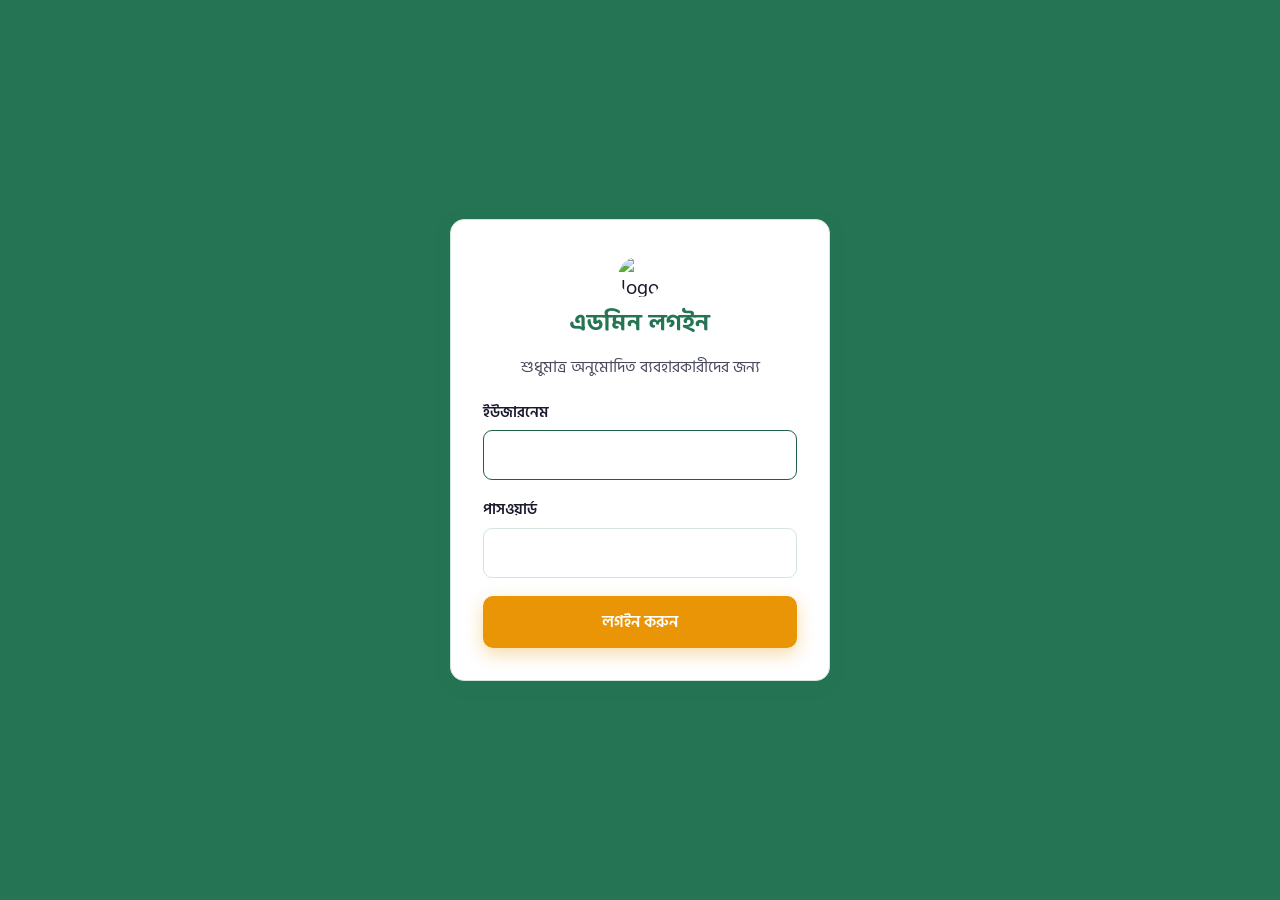
==== commit 3c5948e8: "Add files via upload" ====
--- a/admin.html
+++ b/admin.html
@@ -888,7 +888,7 @@
   const due = bookings.reduce((s, b) => s + (Number(b.dueAmount) || 0), 0);
   const expense = expenses.reduce((s, x) => s + (Number(x.amount) || 0), 0);
   const net = income - expense;
-  const color = net >= 0 ? '#1B4332' : '#B3413B';
+  const color = net >= 0 ? '#257454' : '#B3413B';
   const methodLabel = { bkash: 'বিকাশ', nagad: 'নগদ', cash: 'হাতে হাতে' };
   const seatText = b => (b.seats || []).map(s => s.vehicleName + '-' + s.seatNo).join(', ');
   const incomeRows = bookings.filter(b => Number(b.paidAmount) > 0);
@@ -906,7 +906,7 @@
       td.num, th.num { text-align:right !important; }
       .totals-wrap { display:flex; justify-content:flex-end; margin-top:24px; }
       table.totals { border-collapse:collapse; min-width:300px; font-size:15px; }
-      table.totals td { border:1px solid #1B4332; padding:8px 14px; }
+      table.totals td { border:1px solid #257454; padding:8px 14px; }
       table.totals td:last-child { text-align:right; font-weight:bold; }
       .print-footer { margin-top: 30px; text-align:center; font-size: 11px; color: #999; }
     </style></head><body>
@@ -952,7 +952,7 @@
   const rows = singlePkg ? [singlePkg] : overall.perPackage;
   const title = reportTitle(filter) + (singlePkg ? ' (' + singlePkg.spotName + ')' : '');
   const t = totalsOf(overall, singlePkg);
-  const color = (n) => n >= 0 ? '#1B4332' : '#B3413B';
+  const color = (n) => n >= 0 ? '#257454' : '#B3413B';
 
   win.document.write(`
     <html><head><meta charset="UTF-8"><title>${escapeHtml(title)}</title>
@@ -965,7 +965,7 @@
       table.main th { background:#eee; }
       .totals-wrap { display:flex; justify-content:flex-end; margin-top:20px; }
       table.totals { border-collapse:collapse; min-width:300px; font-size:15px; }
-      table.totals td { border:1px solid #1B4332; padding:8px 14px; }
+      table.totals td { border:1px solid #257454; padding:8px 14px; }
       table.totals td:last-child { text-align:right; font-weight:bold; }
       .print-footer { margin-top: 30px; text-align:center; font-size: 11px; color: #999; }
     </style></head>
--- a/style.css
+++ b/style.css
@@ -1,25 +1,25 @@
 
 :root {
   /* রং প্যালেট */
-  --forest: #1B4332;
-  --forest-dark: #0F2A1F;
-  --forest-light: #2D6A4F;
-  --gold: #D4A24C;
-  --gold-light: #E8C27E;
-  --cream: #FBF8F1;
-  --cream-dark: #F2EBDA;
+  --forest: #257454;
+  --forest-dark: #257454;
+  --forest-light: #1e6046;
+  --gold: #e99505;
+  --gold-light: #f6b238;
+  --cream: #ffffff;
+  --cream-dark: #eef5f1;
   --ink: #1A1A2E;
   --ink-soft: #4A4A5E;
   --red: #B3413B;
-  --border: #E4DCC8;
+  --border: #d3e5dc;
 
   /* টাইপ */
   --font-display: 'Baloo Da 2', 'Hind Siliguri', sans-serif;
   --font-body: 'Hind Siliguri', sans-serif;
 
   --radius: 14px;
-  --shadow: 0 4px 20px rgba(15, 42, 31, 0.08);
-  --shadow-lg: 0 12px 40px rgba(15, 42, 31, 0.14);
+  --shadow: 0 4px 20px rgba(37, 116, 84, 0.08);
+  --shadow-lg: 0 12px 40px rgba(37, 116, 84, 0.14);
 }
 
 * { box-sizing: border-box; }
@@ -60,7 +60,7 @@
 
 .top-strip {
   background: var(--gold);
-  color: var(--forest-dark);
+  color: #ffffff;
   font-weight: 700;
   font-size: 0.85rem;
   padding: 7px 0;
@@ -68,7 +68,7 @@
 }
 
 .site-header {
-  background: var(--forest-dark);
+  background: #257454;
   color: var(--cream);
   padding: 18px 0;
   position: sticky;
@@ -101,7 +101,7 @@
   width: 45px;
   height: 45px;
   border-radius: 50%;
-  background: #E4DCC8;
+  background: #ffffff;
   display: flex;
   align-items: center;
   justify-content: center;
@@ -186,7 +186,7 @@
 
 .hero {
   background:
-    radial-gradient(ellipse at top right, rgba(212, 162, 76, 0.18), transparent 55%),
+    radial-gradient(ellipse at top right, rgba(233, 149, 5, 0.18), transparent 55%),
     linear-gradient(180deg, var(--forest-dark), var(--forest));
   color: var(--cream);
   padding: 72px 0 90px;
@@ -219,8 +219,8 @@
 
 .eyebrow {
   display: inline-block;
-  background: rgba(212, 162, 76, 0.16);
-  border: 1px solid rgba(212, 162, 76, 0.4);
+  background: rgba(233, 149, 5, 0.16);
+  border: 1px solid rgba(233, 149, 5, 0.4);
   color: var(--gold-light);
   padding: 6px 16px;
   border-radius: 999px;
@@ -237,7 +237,7 @@
 }
 .pkg-count-item {
   background: rgba(255,255,255,0.08);
-  border: 1px solid rgba(212,162,76,0.35);
+  border: 1px solid rgba(233,149,5,0.35);
   color: var(--cream);
   padding: 10px 18px;
   border-radius: 10px;
@@ -270,10 +270,10 @@
 
 .btn-primary {
   background: var(--gold);
-  color: var(--forest-dark);
-  box-shadow: 0 6px 18px rgba(212, 162, 76, 0.35);
-}
-.btn-primary:hover { background: var(--gold-light); }
+  color: #ffffff;
+  box-shadow: 0 6px 18px rgba(233, 149, 5, 0.35);
+}
+.btn-primary:hover { background: #cf8504; }
 
 .btn-outline {
   background: transparent;
@@ -373,7 +373,7 @@
 
 .pkg-seats-left {
   font-size: 0.85rem;
-  color: var(--gold, #B3812F);
+  color: var(--gold);
   font-weight: 600;
 }
 
@@ -524,7 +524,7 @@
   cursor: not-allowed;
 }
 .seat-held {
-  background: #C9A15A;
+  background: #e99505;
   color: white;
   opacity: 0.8;
   cursor: not-allowed;
@@ -543,7 +543,7 @@
 .legend-dot.available { background: var(--cream); }
 .legend-dot.selected { background: var(--forest); }
 .legend-dot.booked { background: var(--red); }
-.legend-dot.held { background: #C9A15A; }
+.legend-dot.held { background: #e99505; }
 
 /* ---------- টেবিল ---------- */
 
@@ -560,8 +560,8 @@
   font-weight: 700;
   display: inline-block;
 }
-.status-pending { background: #FCEFCB; color: #8A6D1D; }
-.status-confirmed { background: #D8F0DE; color: #1B4332; }
+.status-pending { background: #fdecc8; color: #9a5f00; }
+.status-confirmed { background: #dcefe6; color: #257454; }
 .status-cancelled { background: #F6D9D6; color: #8A2E28; }
 
 /* ---------- স্ট্যাট কার্ড ---------- */
@@ -624,7 +624,7 @@
 /* ---------- মোডাল ---------- */
 
 .modal-overlay {
-  position: fixed; inset: 0; background: rgba(15,42,31,0.55);
+  position: fixed; inset: 0; background: rgba(37,116,84,0.55);
   display: flex; align-items: center; justify-content: center;
   z-index: 200; padding: 20px;
 }
@@ -650,8 +650,8 @@
 /* ---------- ফুটার ---------- */
 
 .site-footer {
-  background: var(--forest-dark);
-  color: var(--gold-light);
+  background: #257454;
+  color: #ffffff;
   padding: 40px 0 20px;
   font-size: 0.9rem;
 }
